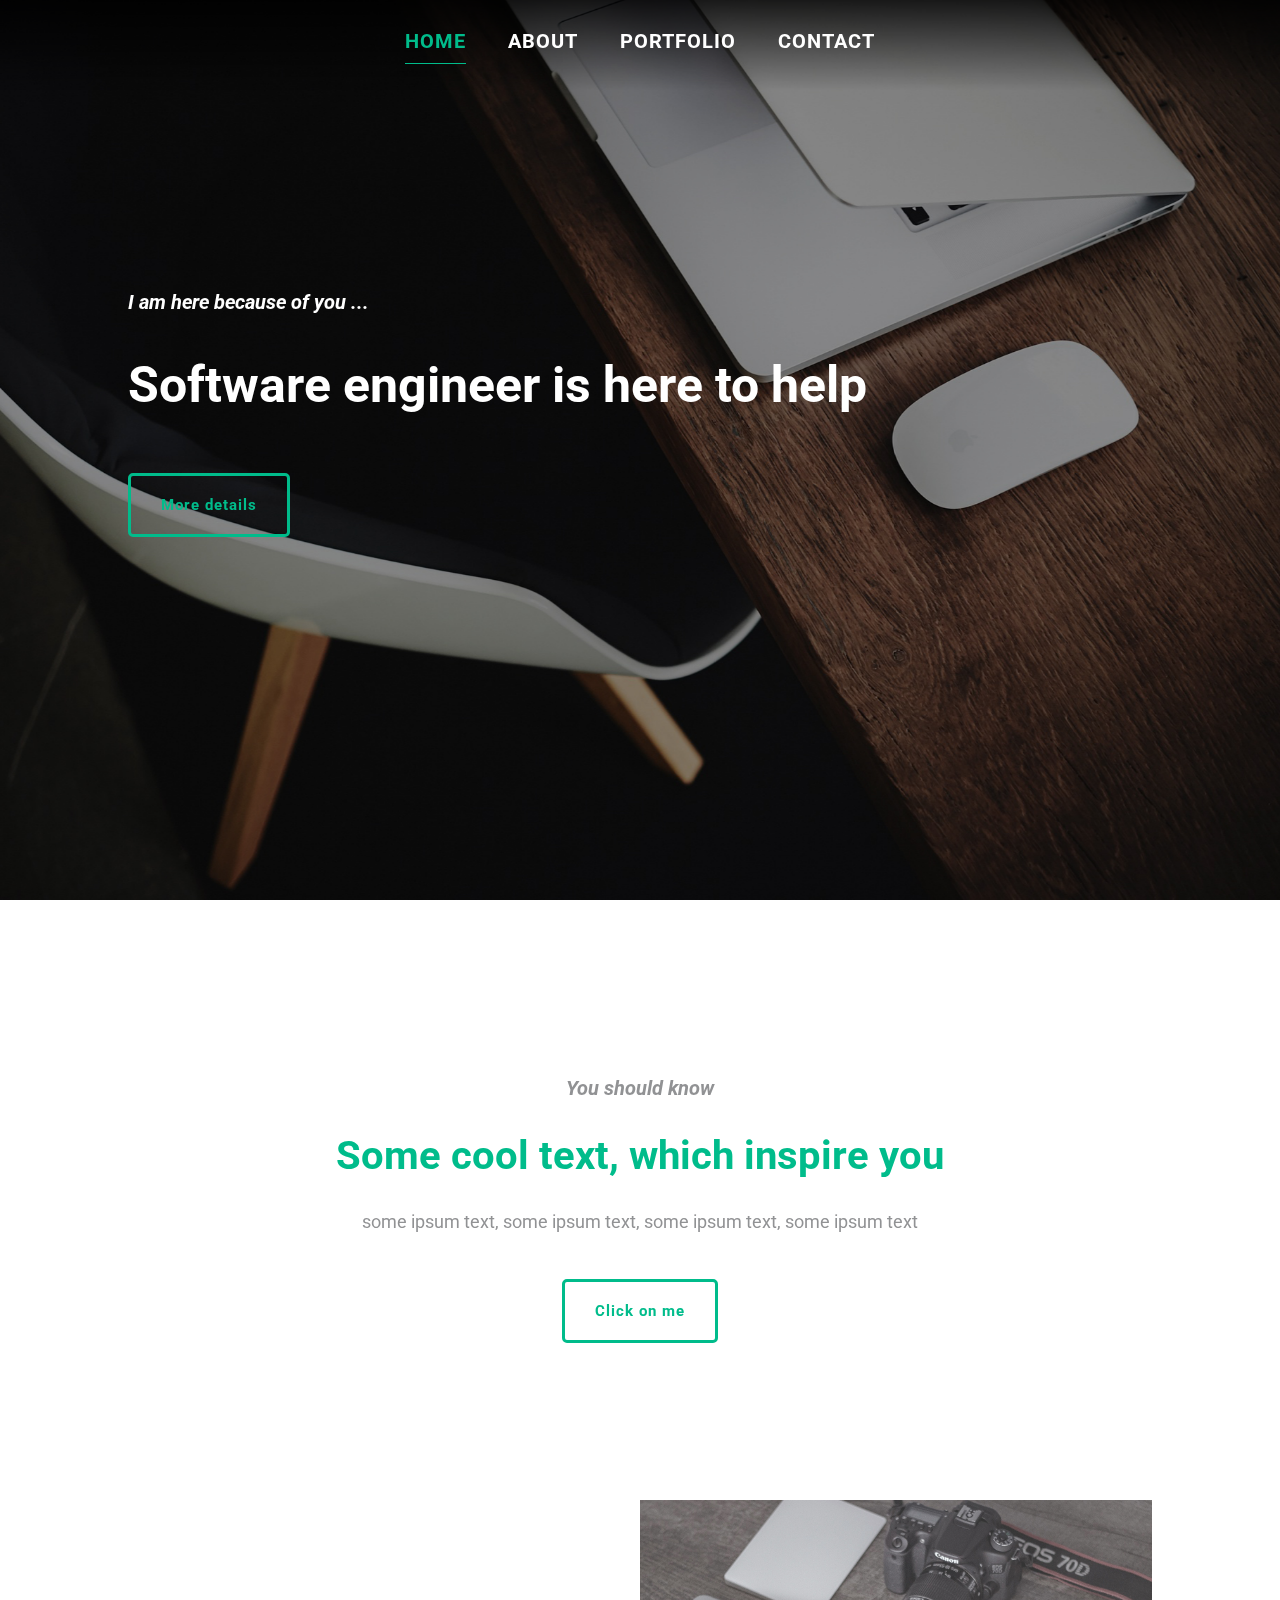
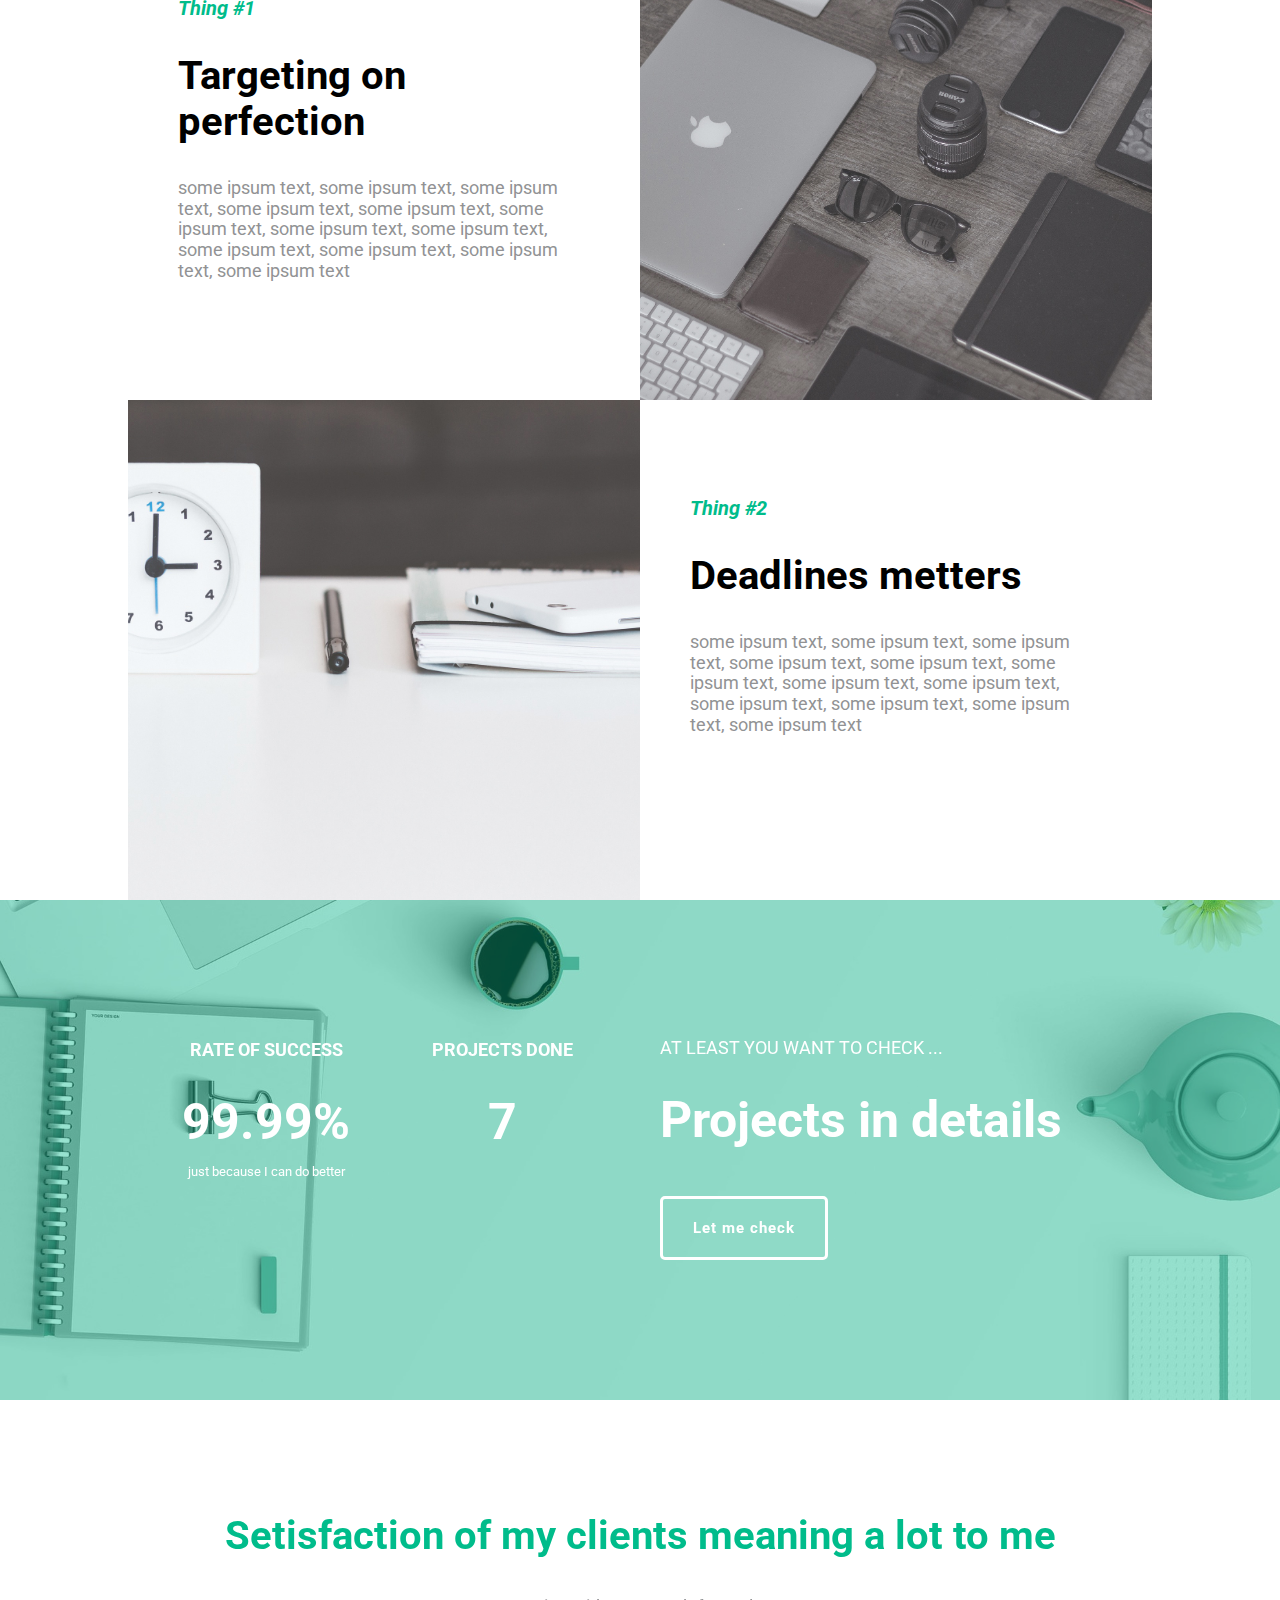
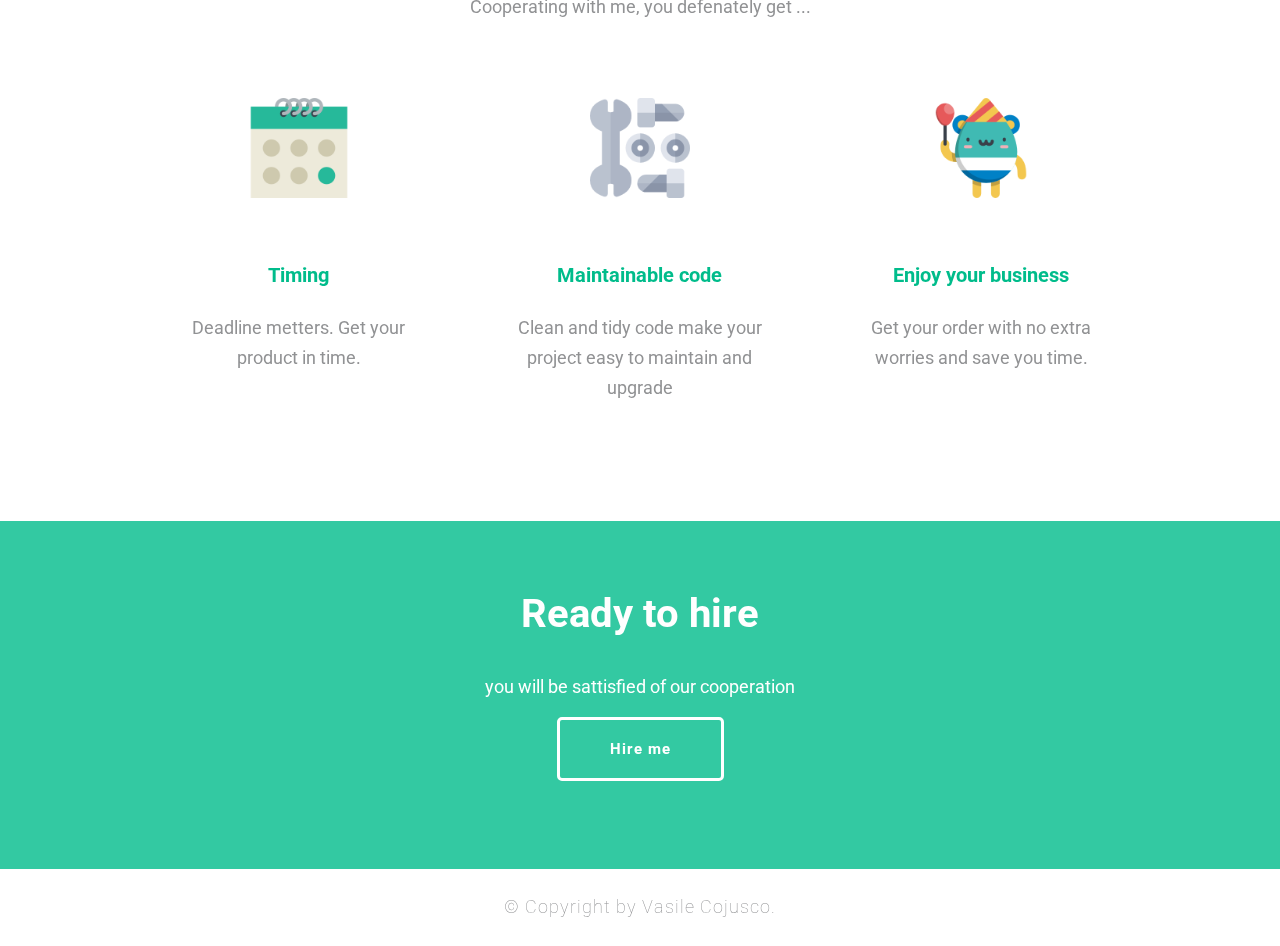
==== index.html @ 57f48796 "v.0.4" ====
<!DOCTYPE html>
<html>
<head>
	<title>Vasile Cojusco | Software engineer</title>
	<meta name="viewport" content="width=device-width, initial-scale=1.0">
	<link href="https://fonts.googleapis.com/css?family=Roboto" rel="stylesheet">
	<link rel="stylesheet" href="css/font-awesome.min.css">
	<link rel="stylesheet" href="css/normalize.css">
	<link rel="stylesheet" href="css/index.css">
</head>
<body>
	<nav>
		<div class="container hover">
			<!-- <div class="logo">
				<a href="index.html"><img src="img/logo.png"></a>
				<a href="index.html">Vasile Cojusco</a>
			</div> -->
			<div class="toggle"><a href="#" class="toggle_ancher" onclick="toggle_menu()"><i class="fa fa-bars fa-3x" aria-hidden="true"></i></a></div>
			<ul id="menu">
				<li><a href="#">Home</a></li>
				<li><a href="about.html">About</a></li>
				<li><a href="portfolio.html">Portfolio</a></li>
				<li><a href="contact.html">Contact</a></li>
			</ul>
		</div>
	</nav>
	<section class="header">
		<div class="header_background"></div>
		<div class="container header_content">
			<div class="header_text">
				<h4>I am here because of you ...<h4>
				<h1>Software engineer is here to help</h1>
				<a class="button" href="#info_scroll">More details</a>
			</div>
			<!-- <div class="flex header_items">
				<div class="header_iam">
					<h4>First...</h4>
					<p>I am Agile, like very Agile, like 99.9% Agile</p>
				</div>
				<div class="header_iam">
					<h4>Second...</h4>
					<p>Quality has high priority</p>
				</div>
				<div class="header_iam">
					<h4>Third...</h4>
					<p>I am team player</p>
				</div>
				<div class="header_iam">
					<h4>and last...</h4>
					<p>I am Super cool guy</p>
				</div>
			</div> -->
		</div>
	</section>
	<section class="info" id="info_scroll">
		<h4>You should know</h4>
		<h2>Some cool text, which inspire you</h2>
		<p>some ipsum text, some ipsum text, some ipsum text, some ipsum text</p>
		<a class="button" href="about.html">Click on me</a>
	</section>
	<section class="principles">
		<div class="container">
			<div class="principles_row">
				<div class="principles_row_block">
					<div class="principles_row_img inline_block">
					</div>
				</div>
				<div class="principles_row_description inline_block">
					<h4>Thing #1</h4>
					<h2>Targeting on perfection</h2>
					<p>
						some ipsum text, some ipsum text, some ipsum text, some ipsum text, some ipsum text, some ipsum text, some ipsum text, some ipsum text, some ipsum text, some ipsum text, some ipsum text, some ipsum text
					</p>
				</div>
				
			</div>
			<div class="principles_row">
				<div class="principles_row_block">
					<div class="principles_row_img inline_block">
					</div>
				</div>
				<div class="principles_row_description">
					<h4>Thing #2</h4>
					<h2>Deadlines metters</h2>
					<p>
						some ipsum text, some ipsum text, some ipsum text, some ipsum text, some ipsum text, some ipsum text, some ipsum text, some ipsum text, some ipsum text, some ipsum text, some ipsum text, some ipsum text
					</p>
				</div>
				
			</div>
		</div>
	</section>
	<section class="statistics">
		<div class="filter"></div>
		<div class="container">
			<div class="statistics_left">
				<div class="statistics_left_number">
					<p class="statistics_left_number_name">Rate of success</p>
					<h1>99.99%</h1>
					<p class="statistics_left_number_comment">just because I can do better</p>
				</div>
				<div class="statistics_left_number">
					<p class="statistics_left_number_name">Projects done</p>
					<h1>7</h1>
				</div>
			</div>
			<div class="statistics_right">
				<p>at least you want to check ...</p>
				<h1>Projects in details</h1>
				<a class="button" href="portfolio.html">Let me check</a>
			</div>
		</div>
	</section>
	<section class="promissess">
		<div class="container">
			<header>
				<h2>Setisfaction of my clients meaning a lot to me</h2>
				<p>
					Cooperating with me, you defenately get ...
				</p>
			</header>
			<div class="body">
				<div class="satisfaction_type">
					<p><img src="./img/calendar.png"></p>
					<h4>Timing</h4>
					<p>Deadline metters. Get your product in time.</p>
				</div>
				<div class="satisfaction_type">
					<p><img src="./img/equipment.png"></p>
					<h4>Maintainable code</h4>
					<p>Clean and tidy code make your project easy to maintain and upgrade</p>
				</div>
				<div class="satisfaction_type">
					<p><img src="./img/birthday.png"></p>
					<h4>Enjoy your business</h4>
					<p>Get your order with no extra worries and save you time.</p>
				</div>
			</div>
		</div>
	</section>
	<section class="call_to_action">
		<h2>Ready to hire</h2>
		<p>you will be sattisfied of our cooperation</p>
		<p><a class="button" href="contact.html">Hire me</a></p>
	</section>
	<footer>
		<p>&copy; Copyright by Vasile Cojusco.</p>
	</footer>
	
	
	<script src="./js/jquery-3.2.1.min.js" charset="utf-8"></script>
	    <script type="text/javascript">
	        function toggle_menu() {
				if(document.getElementById("menu").style.top == "0px") {
					document.getElementById("menu").style.top = "-455px";
					document.getElementsByClassName("toggle_ancher")[0].style.color = "#fff";
				} 
				else {
					document.getElementById("menu").style.top = "0";
					document.getElementsByClassName("toggle_ancher")[0].style.color = "#919294";
				}
	        }
			$('a[href^="#"]').on('click',function (e) {
				    e.preventDefault();

				    var target = this.hash;
				    var $target = $(target);

				    $('html, body').stop().animate({
				        'scrollTop': $target.offset().top
				    }, 900, 'swing', function () {
				        window.location.hash = target;
				    });
				});
	    </script>
</body>
</html>
---- css/index.css ----
* {
	box-sizing: border-box;
}
html {
	font-size: 62.5%;
}
body{
	margin: 0;
	font-size: 10px;
	font-size: 1rem;
	font-family: 'Roboto', sans-serif;
}

/*Ajustment classes*/
.float_left {
	float: left;
}
.float_right {
	float: right;
}
.container {
	width: 80%;
	margin: auto;
}
.inline_block {
	display: inline-block;
}
h1 {
	font-size: 5rem;
}
h2 {
	font-size: 4rem;
}
h4 {
	font-size: 2rem;
	font-style: italic;
}
p {
	font-size: 1.8rem;
}
.button {
	margin-top: 30px;
	padding: 20px 30px;
	border: 3px solid #00BC8B;
	border-radius: 5px;
	color: #00BC8B;
	font-size: 1.5rem;
	font-weight: bold;
	letter-spacing: 1px;
	transition: .4s;
	text-decoration: none;
}

.button:hover,
.button:active,
.button:focus {
	background: #00BC8B;
	color: #fff;
}
.flex {
	display: flex;
	flex-wrap: wrap;
}

/*header section*/
.toggle {
	display: none;
	position: absolute;
	z-index: 20;
	top: 25px;
	right: 40px;
}
.toggle a {
	color: #fff;
}
nav {
	width: 100%;
	height: 90px;
	position: fixed;
	top: 0;
	z-index: 10;
	background: #000;
	background: -webkit-linear-gradient(rgba(0,0,0,.8),
				rgba(0,0,0,0));
	background: -o-linear-gradient(rgba(0,0,0,.8),
				rgba(0,0,0,0));
	background: -moz-linear-gradient(rgba(0,0,0,.8),
				rgba(0,0,0,0));
	background: linear-gradient(rgba(0,0,0,.8),
				rgba(0,0,0,0));
}
.logo {
	position: absolute;
	z-index: 2;
	width: 320px;
	height: 70px;
	left: 5%;
	cursor: pointer;
}
.logo a {
	height: 40px;
	line-height: 62px;
	font-size: 2rem;
	font-style: italic;
	text-decoration: none;
	transition: .4s;
	color: #fff;
}
.logo a:hover,
.logo a:active,
.logo a:focus {
	color: #00BC8B;
}
.logo img {
	display: inline-block;
	vertical-align: middle;
	height: 40px;
	margin-top: -5px;
}
nav ul {
	margin: 0px;
	padding: 0;
	text-align: center;
}
nav li {
	display: inline-block;
	height: 70px;
	list-style: none;
	font-size: 2rem;
	margin: 0 20px;
	padding: 30px 0;
}
nav ul a {
	padding-bottom: 10px;
	color: #fff;
	text-transform: uppercase;
	font-weight: bold;
	letter-spacing: 1px;
	text-decoration: none;
	border-bottom: 1px solid rgba(0,0,0,0);
	transition: .4s;
}
nav li:nth-child(1) a{
	color: #00BC8B;
	border-bottom: 1px solid #00BC8B;
}
nav ul a:hover,
nav ul a:active,
nav ul a:focus{
	color: #00BC8B;
	border-bottom: 1px solid #00BC8B;
}

/*Header*/
.header {
	position: relative;
	height: 100vh;
}
.header_background {
	position: fixed;
	z-index: -10;
	top: 0;
	width: 100vw;
	height: 100vh;
	background: url(../img/laptop-2588074_1920.jpg) no-repeat center center;
	background-size: cover;
}
.header_text {
	line-height: 5rem;
}
.header_content {
	color: #fff;
	padding-top: 250px;
	height: 100vh;
}
.header_content h1 {
	margin-bottom: 70px;
}
.header_items {
	position: absolute;
	width: 80%;
	height: 220px;
	justify-content: space-between;
	bottom: 0;
}
.header_iam {
	width: 220px;
	padding: 20px;
	margin-top: 20px;
	line-height: 3rem;
	transition: .4s;
    background: -webkit-linear-gradient(rgba(0,188,139,.6), rgba(255,255,255, 0)); /* For Safari 5.1 to 6.0 */
	background: -o-linear-gradient(rgba(0,188,139,.6), rgba(255,255,255, 0)); /* For Opera 11.1 to 12.0 */
    background: -moz-linear-gradient(rgba(0,188,139,.6), rgba(255,255,255, 0)); /* For Firefox 3.6 to 15 */
    background: linear-gradient(rgba(0,188,139,.6), rgba(255,255,255, 0)); /* Standard syntax */
}
.header_iam:nth-child(even) {
    background: -webkit-linear-gradient(rgba(255,255,255, .6), rgba(0,188,139,0)); /* For Safari 5.1 to 6.0 */
	background: -o-linear-gradient(rgba(255,255,255, .6), rgba(0,188,139,0)); /* For Opera 11.1 to 12.0 */
    background: -moz-linear-gradient(rgba(255,255,255, .6), rgba(0,188,139,0)); /* For Firefox 3.6 to 15 */
    background: linear-gradient(rgba(255,255,255, .6), rgba(0,188,139,0)); /* Standard syntax */
}
.header_iam:hover {
	margin-top: 0px;
}
.header_iam h4 {
	font-style: italic;
}
.header_iam p {
	color: #B9CDC0;
}

/*info_section*/
.info {
	padding: 150px 0;
	background-color: #fff;
	text-align: center;
	color: #919294;
}
.info h2 {
	color: #00BC8B;
}
.info p {
	margin-bottom: 70px;
}

/*principles_section*/
.principles {
	padding-top: 30px;
	background-color: #fff;
	overflow: auto;
}
.principles_row {
	height: 500px;
	overflow: hidden;
}

.principles_row_block {
	overflow: hidden;
	transition: .4s;
}
.principles_row .principles_row_block,
.principles_row .principles_row_description
 {
	width: 50%;
	height: 100%;
}
.principles_row:nth-child(odd) .principles_row_block,
.principles_row:nth-child(even) .principles_row_description {
	float: right;
}
.principles_row:nth-child(odd) .principles_row_description,
.principles_row:nth-child(even) .principles_row_block
 {
	float: left;
}
.principles_row_img {
	width: 100%;
	height: 100%;
	background: url('../img/perfection.jpg') no-repeat center center;
	background-size: cover;
	transition: .4s;
}
.principles_row_block:hover .principles_row_img {
	transform: scale(1.1);
}
.principles_row:nth-child(even) .principles_row_img {
	background: url('../img/time.jpg') no-repeat center center;
	background-size: cover;
}
.principles_row_description {
	padding: 70px 50px;
}
.principles_row_description h4 {
	color: #00BC8B;
}
.principles_row_description p {
	color: #919294;
}

/*statistics_section*/
.statistics {
	position: relative;
	background: url('../img/desktop-2325627_1920.jpg') no-repeat center center;
	background-position: center center;
	background-size: cover;
	color: #fff;
	overflow: auto;
}
.filter {
	position: absolute;
	top: 0;
	left: 0;
	width: 100%;
	height: 100%;
	background-color: rgba(0,188,139,.4);
}
.statistics_left,
.statistics_right {
	position: relative;
	z-index: 2;
	width: 50%;
	min-height: 500px;
	overflow: auto;
	float: left;
	padding: 0 20px;
	padding-top: 120px;
}
.statistics_right a {
	color: #fff;
}
.statistics_left_number {
	width: 50%;
	float: left;
	padding: 20px;
	text-align: center;
}
.statistics_left_number_name {
	margin-top: 0;
	font-weight: bold;
	text-transform: uppercase;
	color: #fff;
}
.statistics_left_number h1 {
	margin-bottom: 0;
}
.statistics_left_number_comment {
	font-size: 1.3rem;
}
.statistics_right p {
	text-transform: uppercase;
	color: #fff;
}
.statistics_right h1 {
	margin-bottom: 70px;
}
.statistics .button {
	border-color: #fff;
}
.statistics .button:hover,
.statistics .button:active,
.statistics .button:focus,
.statistics .button:active,
.statistics .button:focus {
	background-color: rgba(255,255,255,.4);;
}

/*promissess_section*/

.promissess {
	color: #00BC8B;
	background: #fff;
	padding: 80px 0;
	text-align: center;
}
.promissess p {
	color: #919294;
	line-height: 3rem;

}
.promissess h4 {
	font-style: normal;
}
.promissess .body {
	display: flex;
	flex-wrap: wrap;
	justify-content: space-around;
}
.satisfaction_type {
	display: inline-block;
	width: 300px;
	margin-top: 20px;
	padding: 20px;
	vertical-align: top;
}
.satisfaction_type img {
	width: 100px;
	margin-bottom: 30px;
}

/*call_to_action_ssection*/
.call_to_action {
	padding: 70px 0;
	background: rgba(0,188,139,.8);
	color: #fff;
	text-align: center;
}
.call_to_action h2 {
	margin-top: 0;
}
.call_to_action p {
	margin: 40px 0;
}
.call_to_action .button {
	border-color: #fff;
	color: #fff;
	padding-left: 50px;
	padding-right: 50px;
}
.call_to_action .button:hover,
.call_to_action .button:active,
.call_to_action .button:focus,
.call_to_action .button:active,
.call_to_action .button:focus {
	background-color: rgba(255,255,255,.4);;
}
/*fotter_section*/
footer {
	background: #fff;
	padding: 10px 0;
	color: #919294;
	text-align: center;
	letter-spacing: 1px;
	font-weight: 100;
}

/*Mediaqueries*/

@media screen and (max-width: 1132px) {
	h1 {
		font-size: 4rem;
	}
	h2 {
		font-size: 3rem;
	}
	h4 {
		font-size: 1.6rem;
		font-style: italic;
	}
	p {
		font-size: 1.6rem;
	}
	.header_content {
		text-align: center;
		padding-top: 40%;
	}
	.header_items {
		width: 100%;
		justify-content: space-around;
	}
	.container {
		width: 100%;
	}
}
@media screen and (max-width: 1132px) and (orientation: landscape) {
	.header_content {
		padding-top: 15%;
	}
}
@media screen and (max-width: 879px) {
	h1 {
		font-size: 3rem;
	}
	h2 {
		font-size: 2.1rem;
	}
	.header_text {
		padding: 0 20px;
	}
	.header_items {
		display: none;
	}
	.header_content {
		padding-top: 30%;
	}
	.info {
		padding: 150px 20px;
	}
	.principles_row {
		height: 700px;
	}
	.principles_row:nth-child(odd) .principles_row_block,
	.principles_row:nth-child(odd) .principles_row_description,
	.principles_row:nth-child(even) .principles_row_block,
	.principles_row:nth-child(even) .principles_row_description
	 {
		width: 100%;
		height: 350px;
	}
	.principles_row:nth-child(odd) .principles_row_block,
	.principles_row:nth-child(even) .principles_row_block {
		float: right;
	}
	.principles_row:nth-child(odd) .principles_row_description,
	.principles_row:nth-child(even) .principles_row_description
	 {
		float: left;
	}
	.principles_row_img {
		width: 100%;
		height: 100%;
		background: url('../img/perfection.jpg') no-repeat center center;
		background-size: cover;
		transition: .4s;
	}
	.principles_row_description {
		padding: 30px 50px;
	}
	
	.statistics_left,
	.statistics_right {
	    position: relative;
	    z-index: 2;
	    width: 100%;
	    min-height: 250px;
	    overflow: auto;
	    float: none;
	    padding: 0 20px;
		text-align: center;
	}
	.statistics_left {
		min-height: 150px;
		padding: 30px 20px 0 20px;
	}
	.statistics_right p {
		display: none;
	}
	.satisfaction_type {
		width: 100%;
	}
	.promissess header {
		padding: 0 30px;
	}
	.toggle {
		display: block;
	}
	#menu {
		position: absolute;
		top: -455px;
		z-index: 10;
		width: 100%;
		transition: .4s;
		background: #fff;
		padding: 30px;
		padding-top: 120px;
	}
	#menu li {
		display: block;
		padding: 0;
		margin: 5px;
	}
	nav li a {
		color: #919294;
		padding: 20px;
		display: block;
		transition: .4s;
		outline: 1px solid transparent;
	}
	nav li a:hover,
	nav li a:focus,
	nav li a:active,
	nav li:nth-child(1) a:hover,
	nav li:nth-child(1) a:focus {
		color: #fff;
		background: #00BC8B;
		padding: 20px;
		display: block;
	}
	nav li:nth-child(1) a{
		color: #00BC8B;
		border-bottom: none;
	}
}
@media screen and (max-width: 879px) and (orientation: landscape) {
	.header_content {
		padding-top: 12%;
	}
	.header_content h1 {
		margin-bottom: 20px;
	}
}
@media screen and (max-width: 639px) {
	.statistics_left_number {
		width: 100%;
	}
	.header_content {
		padding-top: 50%;
	}
	.header_content h4 {
		display: none;
	}
	.header_content h1 {
		margin-bottom: 20px;
	}
}
@media screen and (max-width: 639px) and (orientation: landscape) {
	.header_content {
		padding-top: 20%;
	}
}
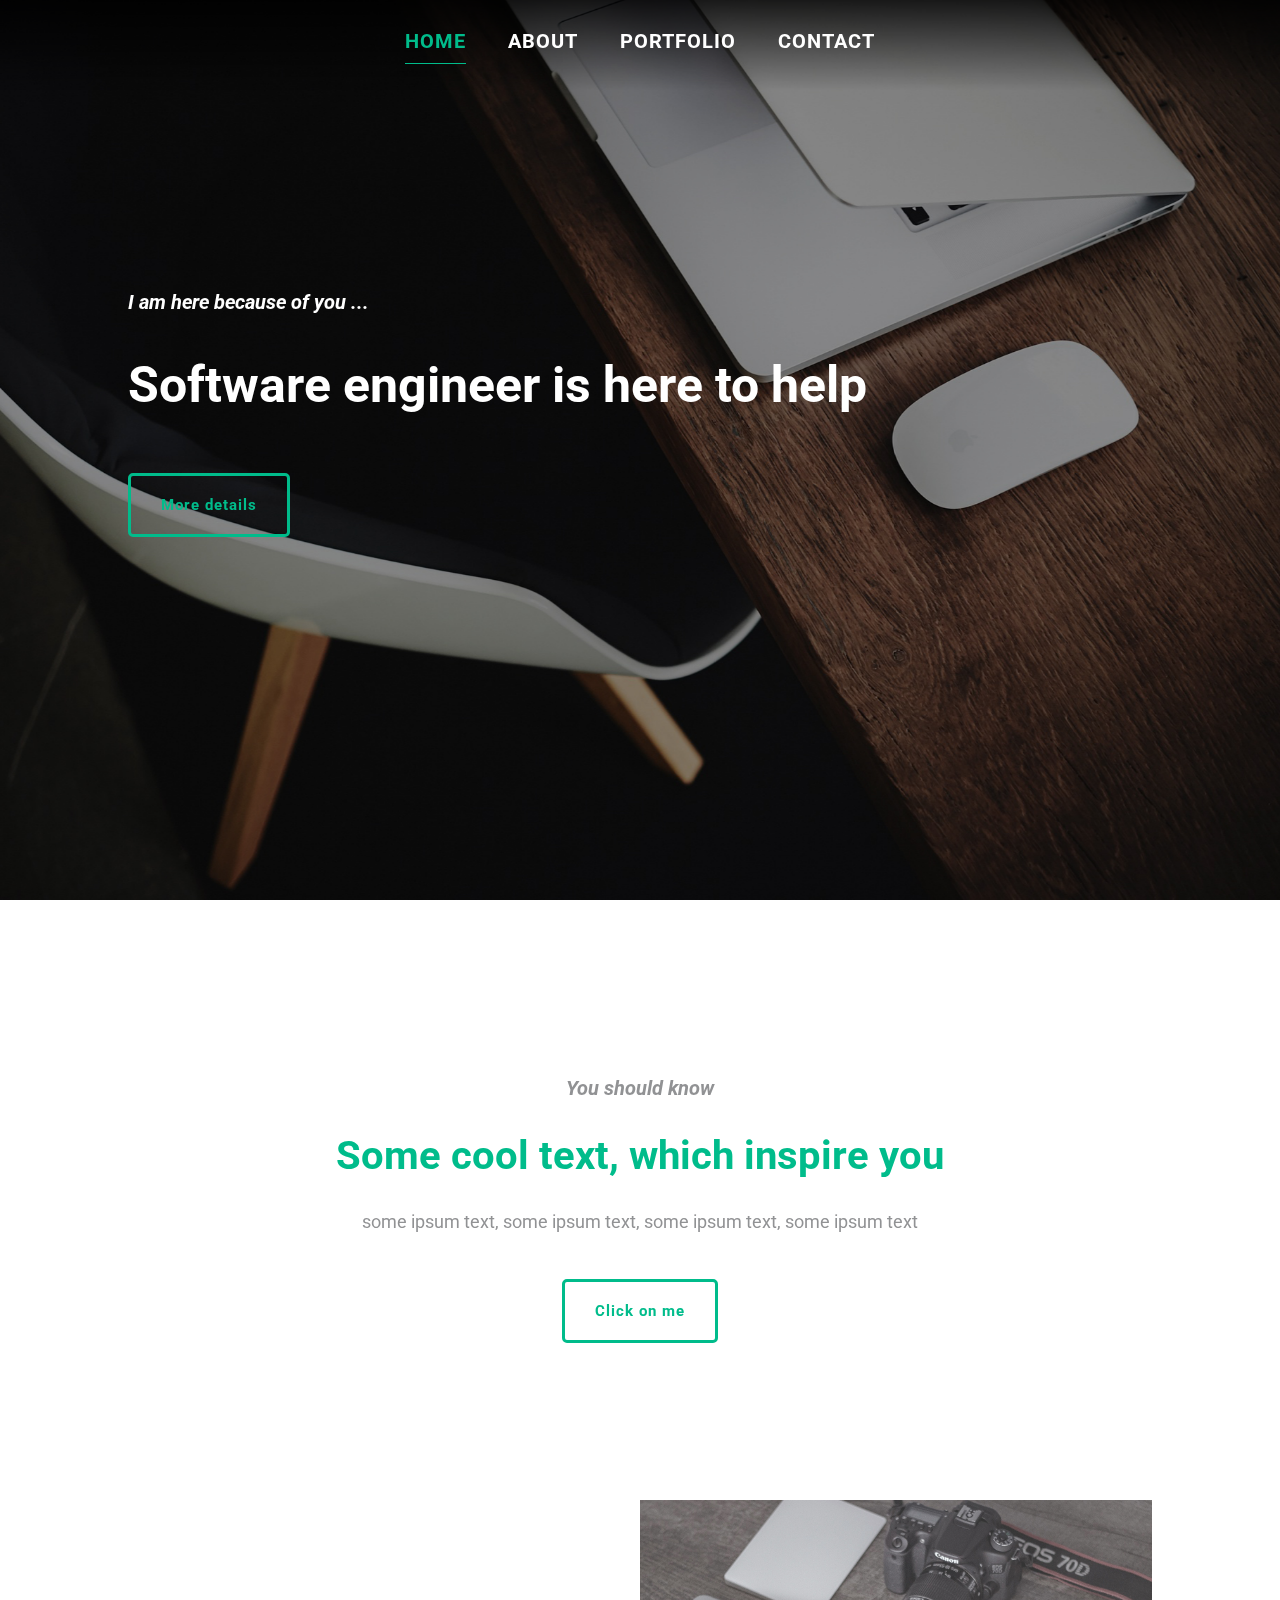
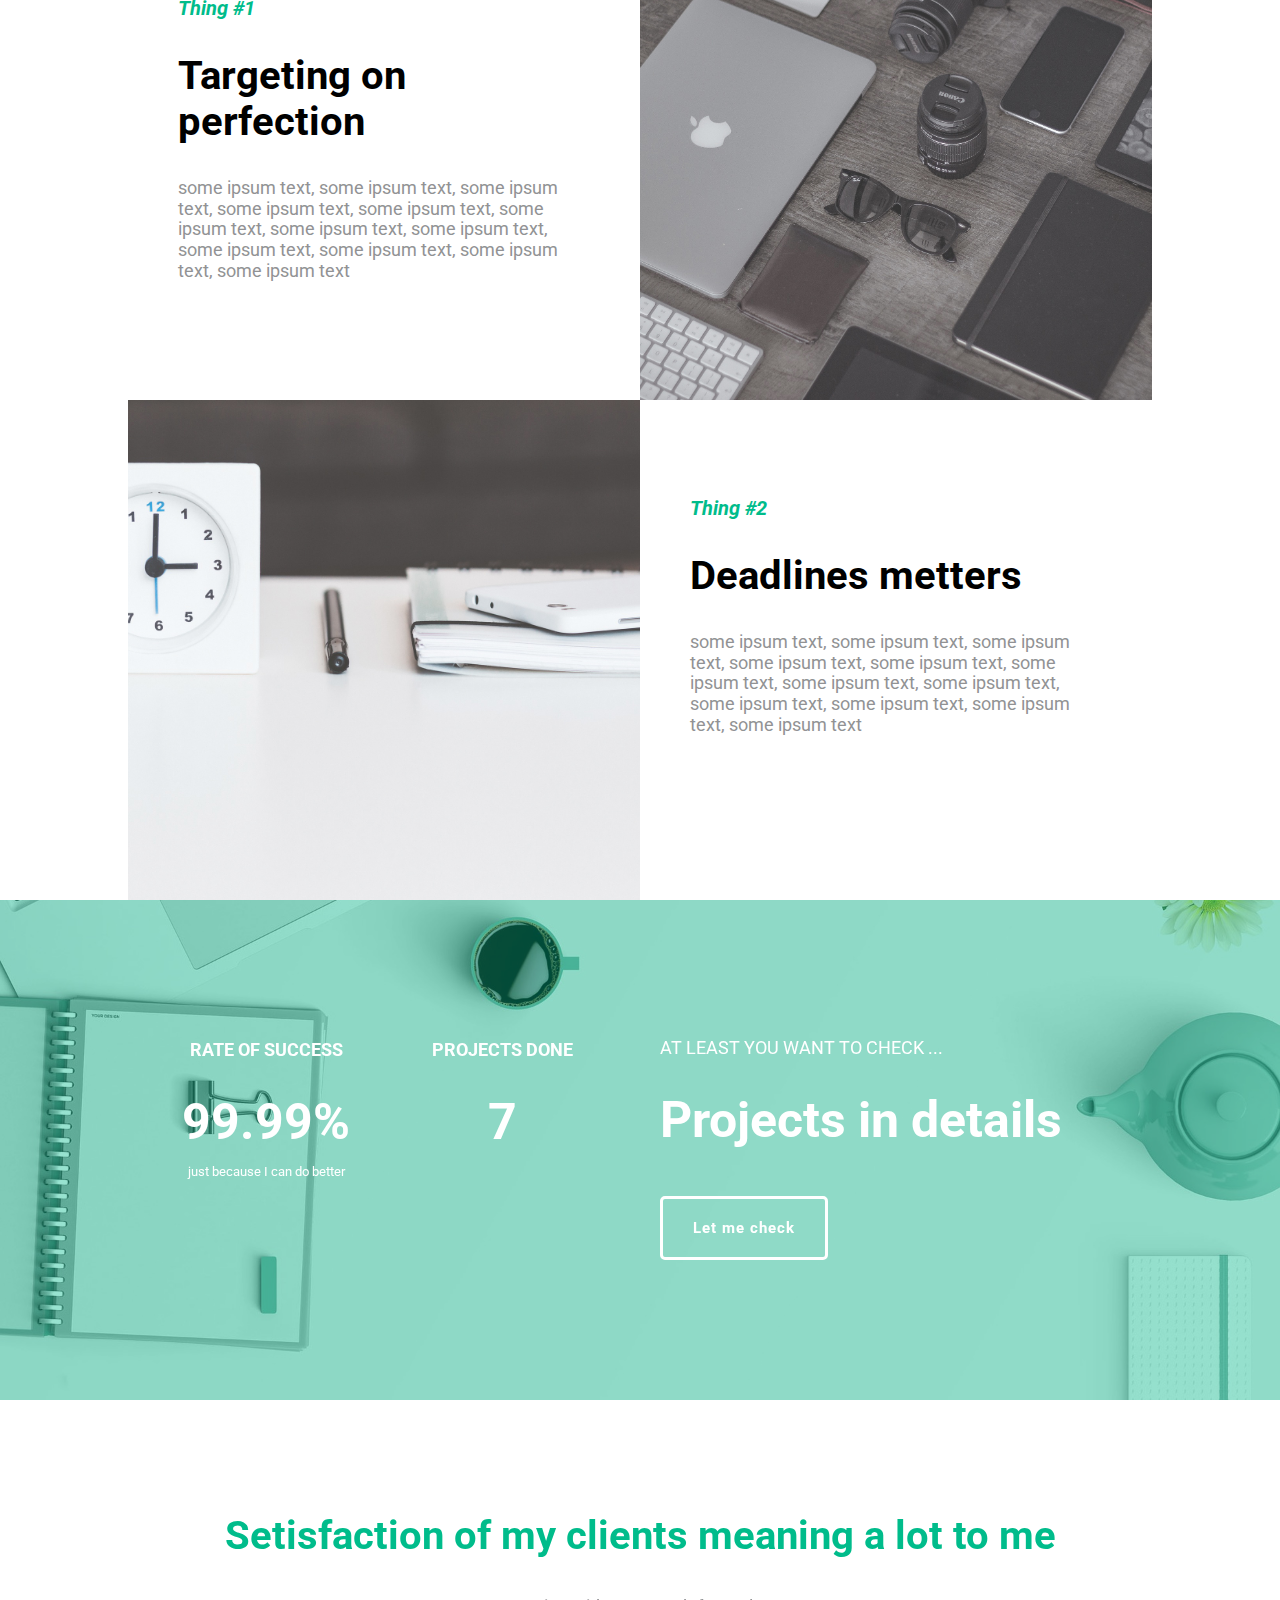
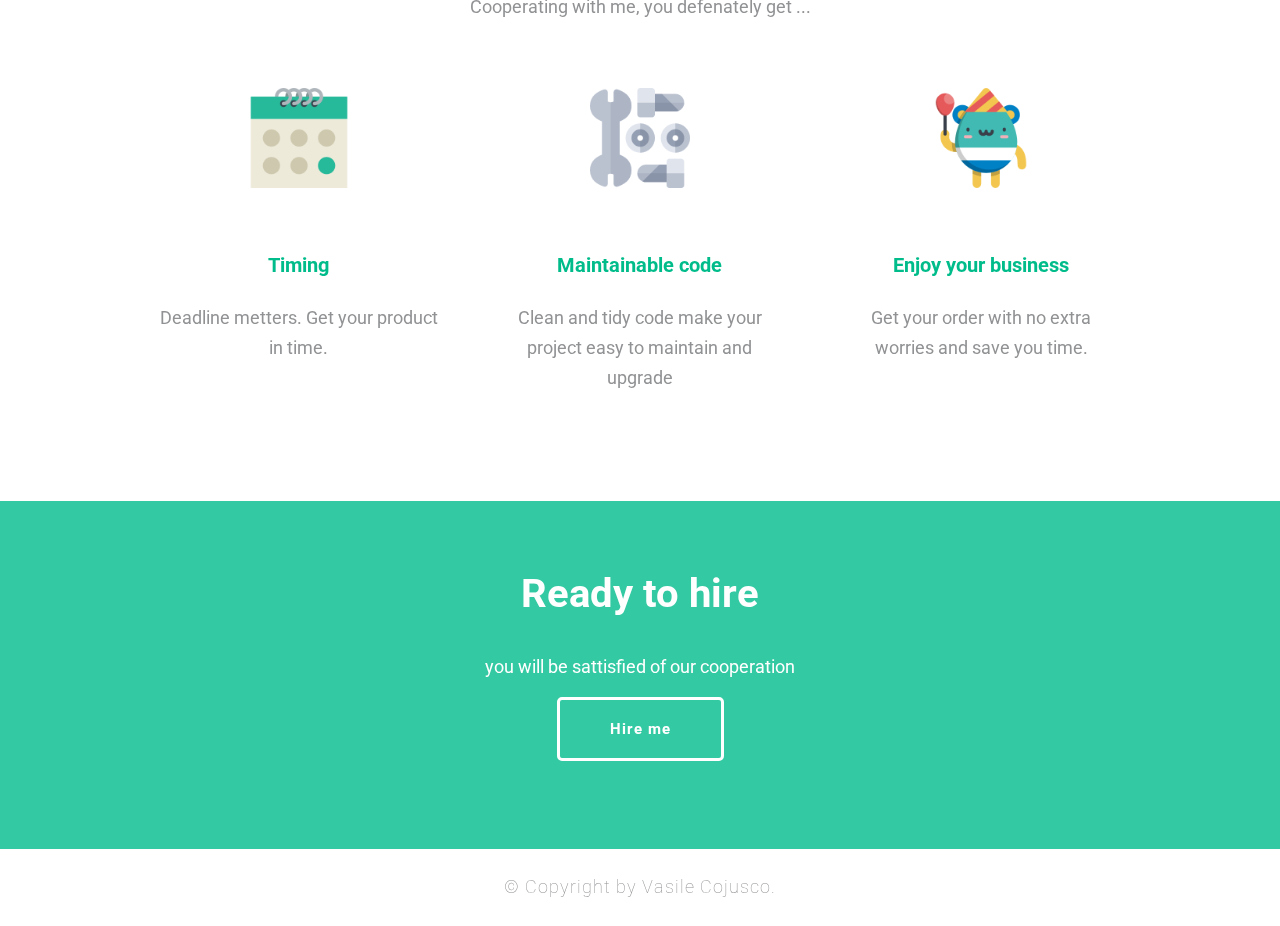
==== commit 2844eb06: "v.0.45" ====
--- a/index.html
+++ b/index.html
@@ -30,7 +30,7 @@
 			<div class="header_text">
 				<h4>I am here because of you ...<h4>
 				<h1>Software engineer is here to help</h1>
-				<a class="button" href="#info_scroll">More details</a>
+				<a class="button" id="smooth_scroll" href="#info_scroll">More details</a>
 			</div>
 			<!-- <div class="flex header_items">
 				<div class="header_iam">
@@ -149,29 +149,29 @@
 	
 	
 	<script src="./js/jquery-3.2.1.min.js" charset="utf-8"></script>
-	    <script type="text/javascript">
-	        function toggle_menu() {
-				if(document.getElementById("menu").style.top == "0px") {
-					document.getElementById("menu").style.top = "-455px";
-					document.getElementsByClassName("toggle_ancher")[0].style.color = "#fff";
-				} 
-				else {
-					document.getElementById("menu").style.top = "0";
-					document.getElementsByClassName("toggle_ancher")[0].style.color = "#919294";
-				}
-	        }
-			$('a[href^="#"]').on('click',function (e) {
-				    e.preventDefault();
+	<script type="text/javascript">
+	    function toggle_menu() {
+			if(document.getElementById("menu").style.top == "0px") {
+				document.getElementById("menu").style.top = "-455px";
+				document.getElementsByClassName("toggle_ancher")[0].style.color = "#fff";
+			} 
+			else {
+				document.getElementById("menu").style.top = "0";
+				document.getElementsByClassName("toggle_ancher")[0].style.color = "#919294";
+			}
+	    }
+		$('#smooth_scroll[href^="#"]').on('click',function (e) {
+			    e.preventDefault();
 
-				    var target = this.hash;
-				    var $target = $(target);
+			    var target = this.hash;
+			    var $target = $(target);
 
-				    $('html, body').stop().animate({
-				        'scrollTop': $target.offset().top
-				    }, 900, 'swing', function () {
-				        window.location.hash = target;
-				    });
-				});
-	    </script>
+			    $('html, body').stop().animate({
+			        'scrollTop': $target.offset().top
+			    }, 900, 'swing', function () {
+			        window.location.hash = target;
+			    });
+			});
+	</script>
 </body>
 </html>--- a/css/index.css
+++ b/css/index.css
@@ -39,7 +39,6 @@
 	font-size: 1.8rem;
 }
 .button {
-	margin-top: 30px;
 	padding: 20px 30px;
 	border: 3px solid #00BC8B;
 	border-radius: 5px;
@@ -370,7 +369,7 @@
 	display: inline-block;
 	width: 300px;
 	margin-top: 20px;
-	padding: 20px;
+	padding: 10px;
 	vertical-align: top;
 }
 .satisfaction_type img {
@@ -453,6 +452,9 @@
 	}
 	h2 {
 		font-size: 2.1rem;
+	}
+	nav li {
+		height: 60px;
 	}
 	.header_text {
 		padding: 0 20px;
@@ -532,7 +534,7 @@
 		transition: .4s;
 		background: #fff;
 		padding: 30px;
-		padding-top: 120px;
+		padding-top: 50px;
 	}
 	#menu li {
 		display: block;
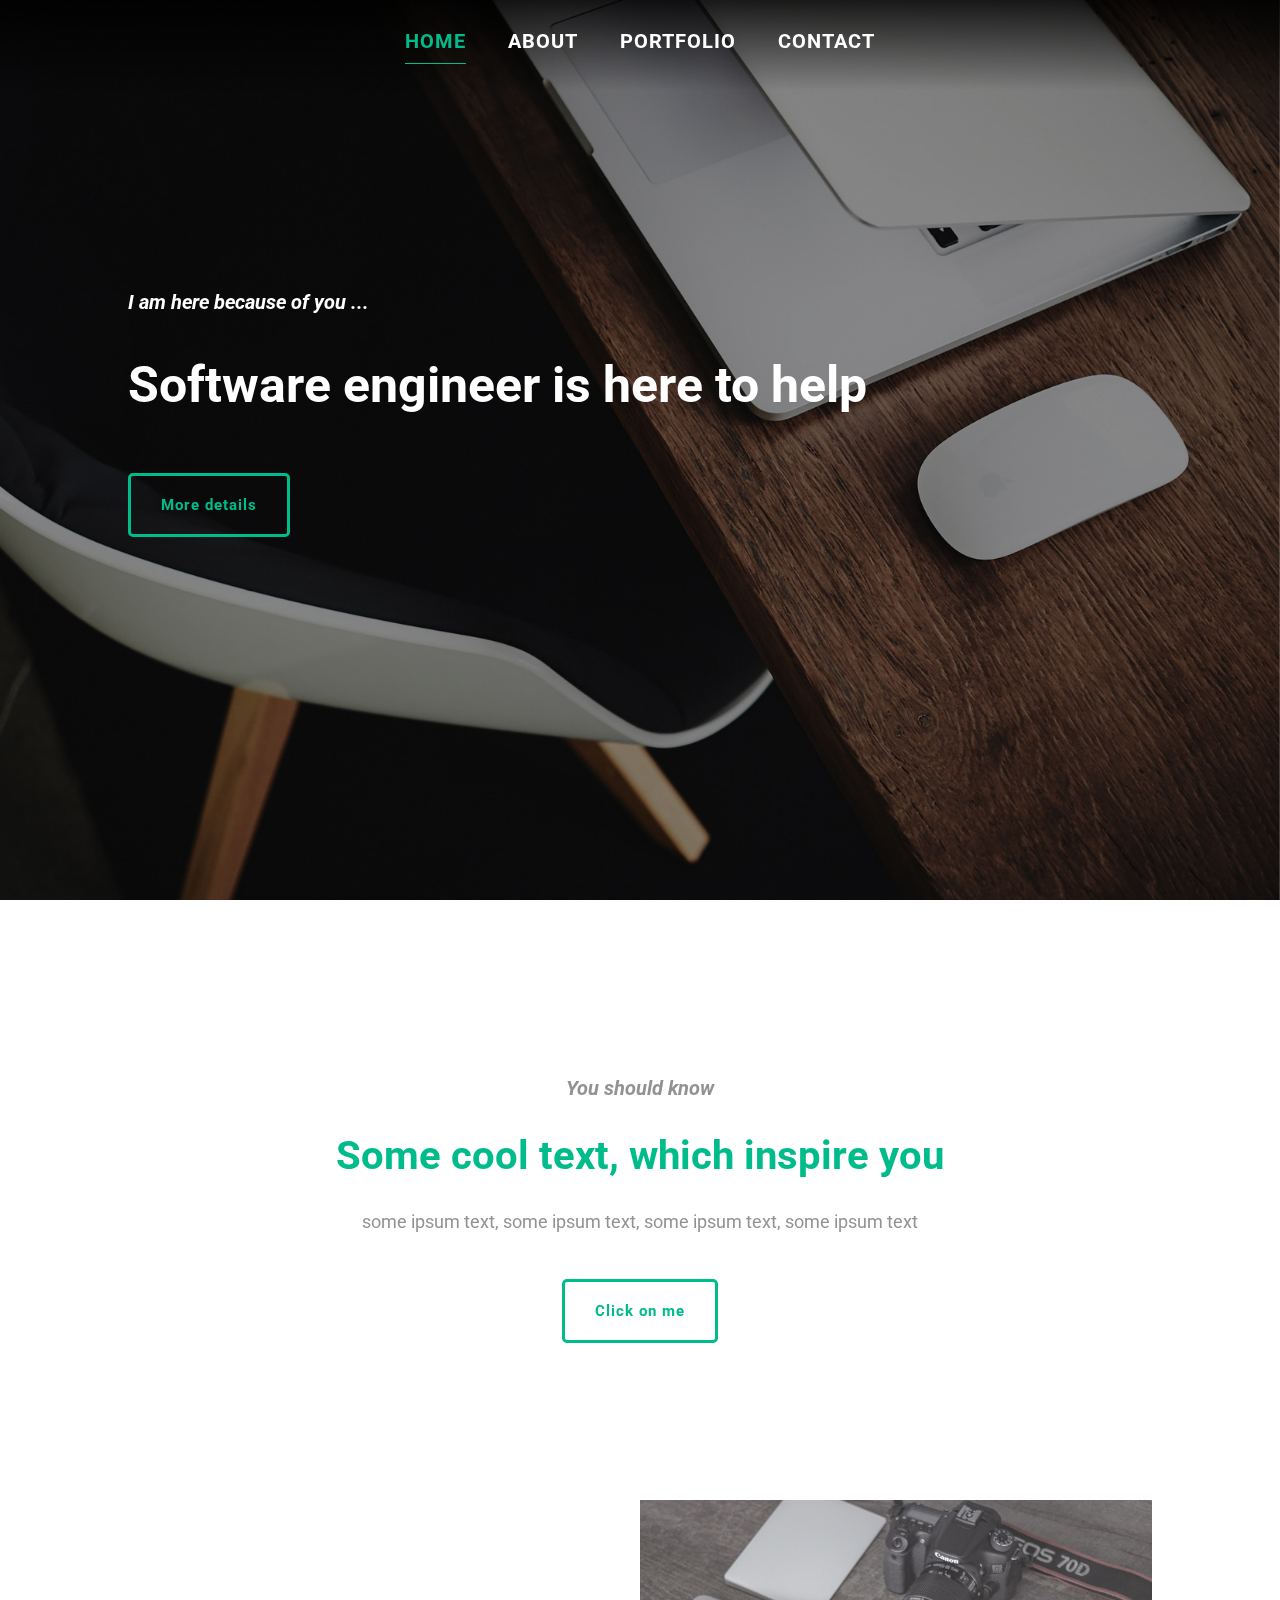
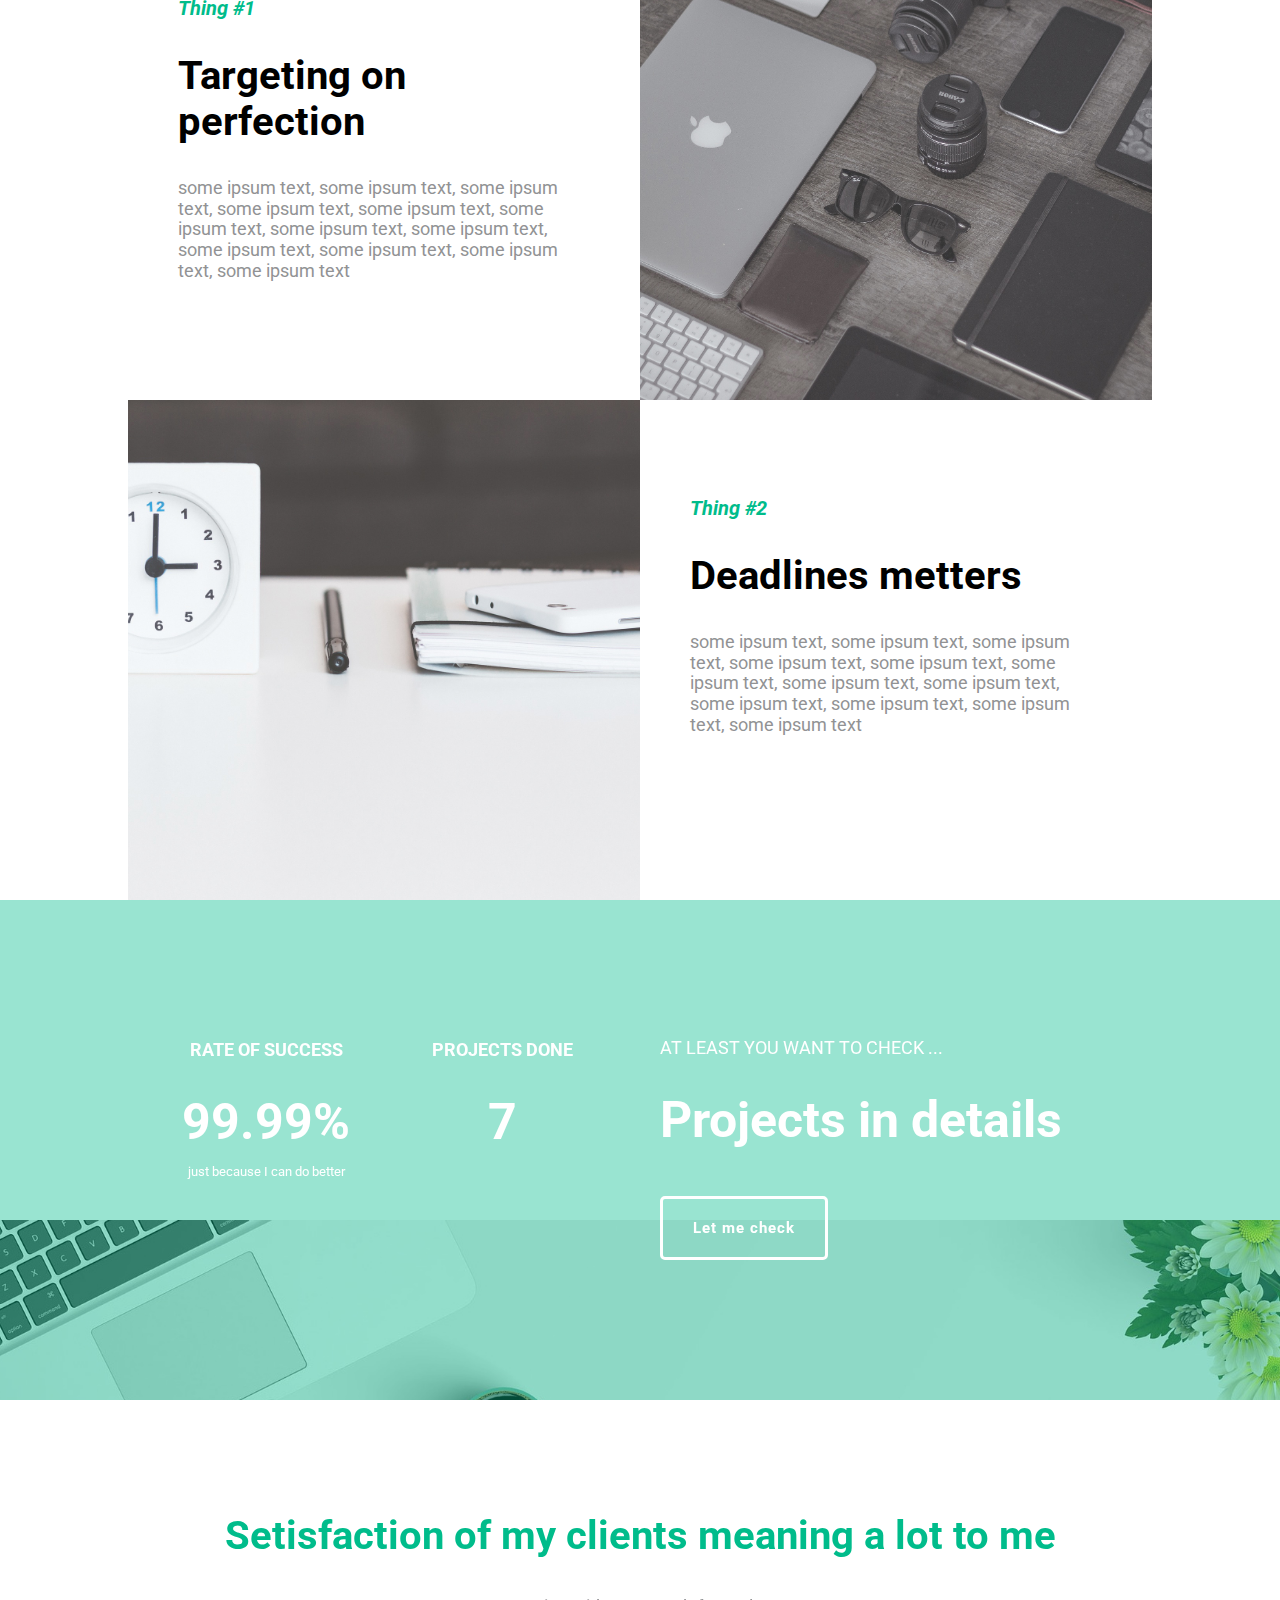
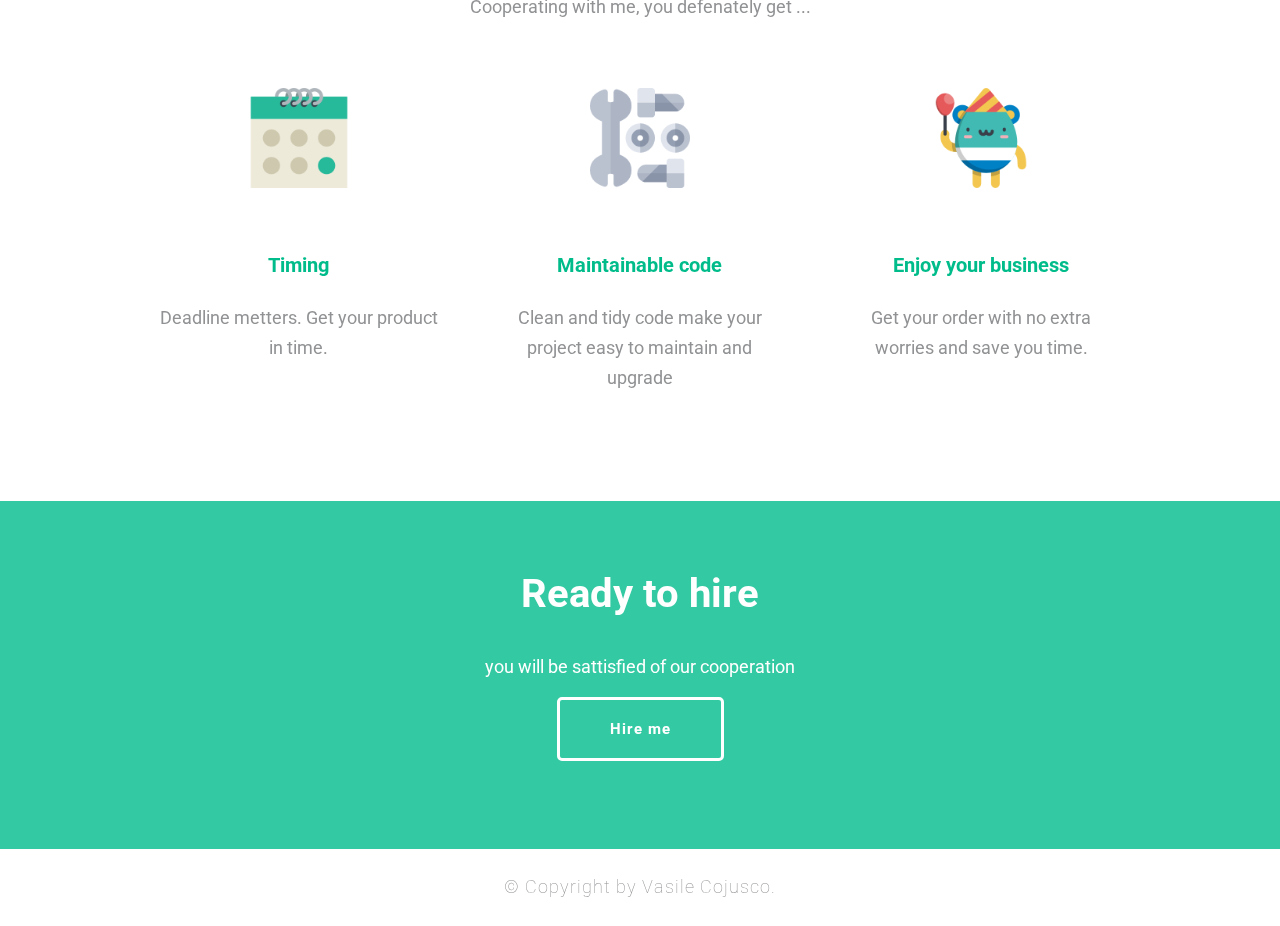
==== commit 10478a05: "v.0.52" ====
--- a/index.html
+++ b/index.html
@@ -15,7 +15,7 @@
 				<a href="index.html"><img src="img/logo.png"></a>
 				<a href="index.html">Vasile Cojusco</a>
 			</div> -->
-			<div class="toggle"><a href="#" class="toggle_ancher" onclick="toggle_menu()"><i class="fa fa-bars fa-3x" aria-hidden="true"></i></a></div>
+			<div class="toggle"><a class="toggle_ancher" onclick="toggle_menu()"><i class="fa fa-bars fa-3x" aria-hidden="true"></i></a></div>
 			<ul id="menu">
 				<li><a href="#">Home</a></li>
 				<li><a href="about.html">About</a></li>
@@ -91,6 +91,7 @@
 		</div>
 	</section>
 	<section class="statistics">
+		<div class="statistics_background"></div>
 		<div class="filter"></div>
 		<div class="container">
 			<div class="statistics_left">
@@ -149,8 +150,8 @@
 	
 	
 	<script src="./js/jquery-3.2.1.min.js" charset="utf-8"></script>
-	<script type="text/javascript">
-	    function toggle_menu() {
+	<script type="text/javascript" defer>
+		function toggle_menu() {
 			if(document.getElementById("menu").style.top == "0px") {
 				document.getElementById("menu").style.top = "-455px";
 				document.getElementsByClassName("toggle_ancher")[0].style.color = "#fff";
@@ -159,19 +160,32 @@
 				document.getElementById("menu").style.top = "0";
 				document.getElementsByClassName("toggle_ancher")[0].style.color = "#919294";
 			}
-	    }
+		}
+		document.addEventListener('touchend', function(event) {
+			document.getElementById("menu").style.top = "-455px";
+			document.getElementsByClassName("toggle_ancher")[0].style.color = "#fff";
+			
+		}, false);
 		$('#smooth_scroll[href^="#"]').on('click',function (e) {
-			    e.preventDefault();
-
-			    var target = this.hash;
-			    var $target = $(target);
-
-			    $('html, body').stop().animate({
-			        'scrollTop': $target.offset().top
-			    }, 900, 'swing', function () {
-			        window.location.hash = target;
-			    });
-			});
+		    e.preventDefault();
+    	
+		    var target = this.hash;
+		    var $target = $(target);
+    	
+		    $('html, body').stop().animate({
+		        'scrollTop': $target.offset().top
+		    }, 900, 'swing', function () {
+		        window.location.hash = target;
+		    });
+		});
+		$(window).scroll(function(e){
+		  parallax();
+		});
+		function parallax(){
+		  var scrolled = $(window).scrollTop();
+		  $('.header_background').css('top',-(scrolled*0.3)+'px');
+		  $('.statistics_background').css('top',-(scrolled*0.2)+'px');
+		}
 	</script>
 </body>
 </html>--- a/css/index.css
+++ b/css/index.css
@@ -160,7 +160,7 @@
 	z-index: -10;
 	top: 0;
 	width: 100vw;
-	height: 100vh;
+	height: 110vh;
 	background: url(../img/laptop-2588074_1920.jpg) no-repeat center center;
 	background-size: cover;
 }
@@ -280,11 +280,20 @@
 /*statistics_section*/
 .statistics {
 	position: relative;
+/*	background: url('../img/desktop-2325627_1920.jpg') no-repeat center center;
+	background-position: center center;
+	background-size: cover;*/
+	color: #fff;
+	overflow: hidden;
+}
+.statistics_background {
+	position: absolute;
+	z-index: -5;
+	margin-top: 320px;
+	width: 100vw;
+	height: 170%;
 	background: url('../img/desktop-2325627_1920.jpg') no-repeat center center;
-	background-position: center center;
 	background-size: cover;
-	color: #fff;
-	overflow: auto;
 }
 .filter {
 	position: absolute;
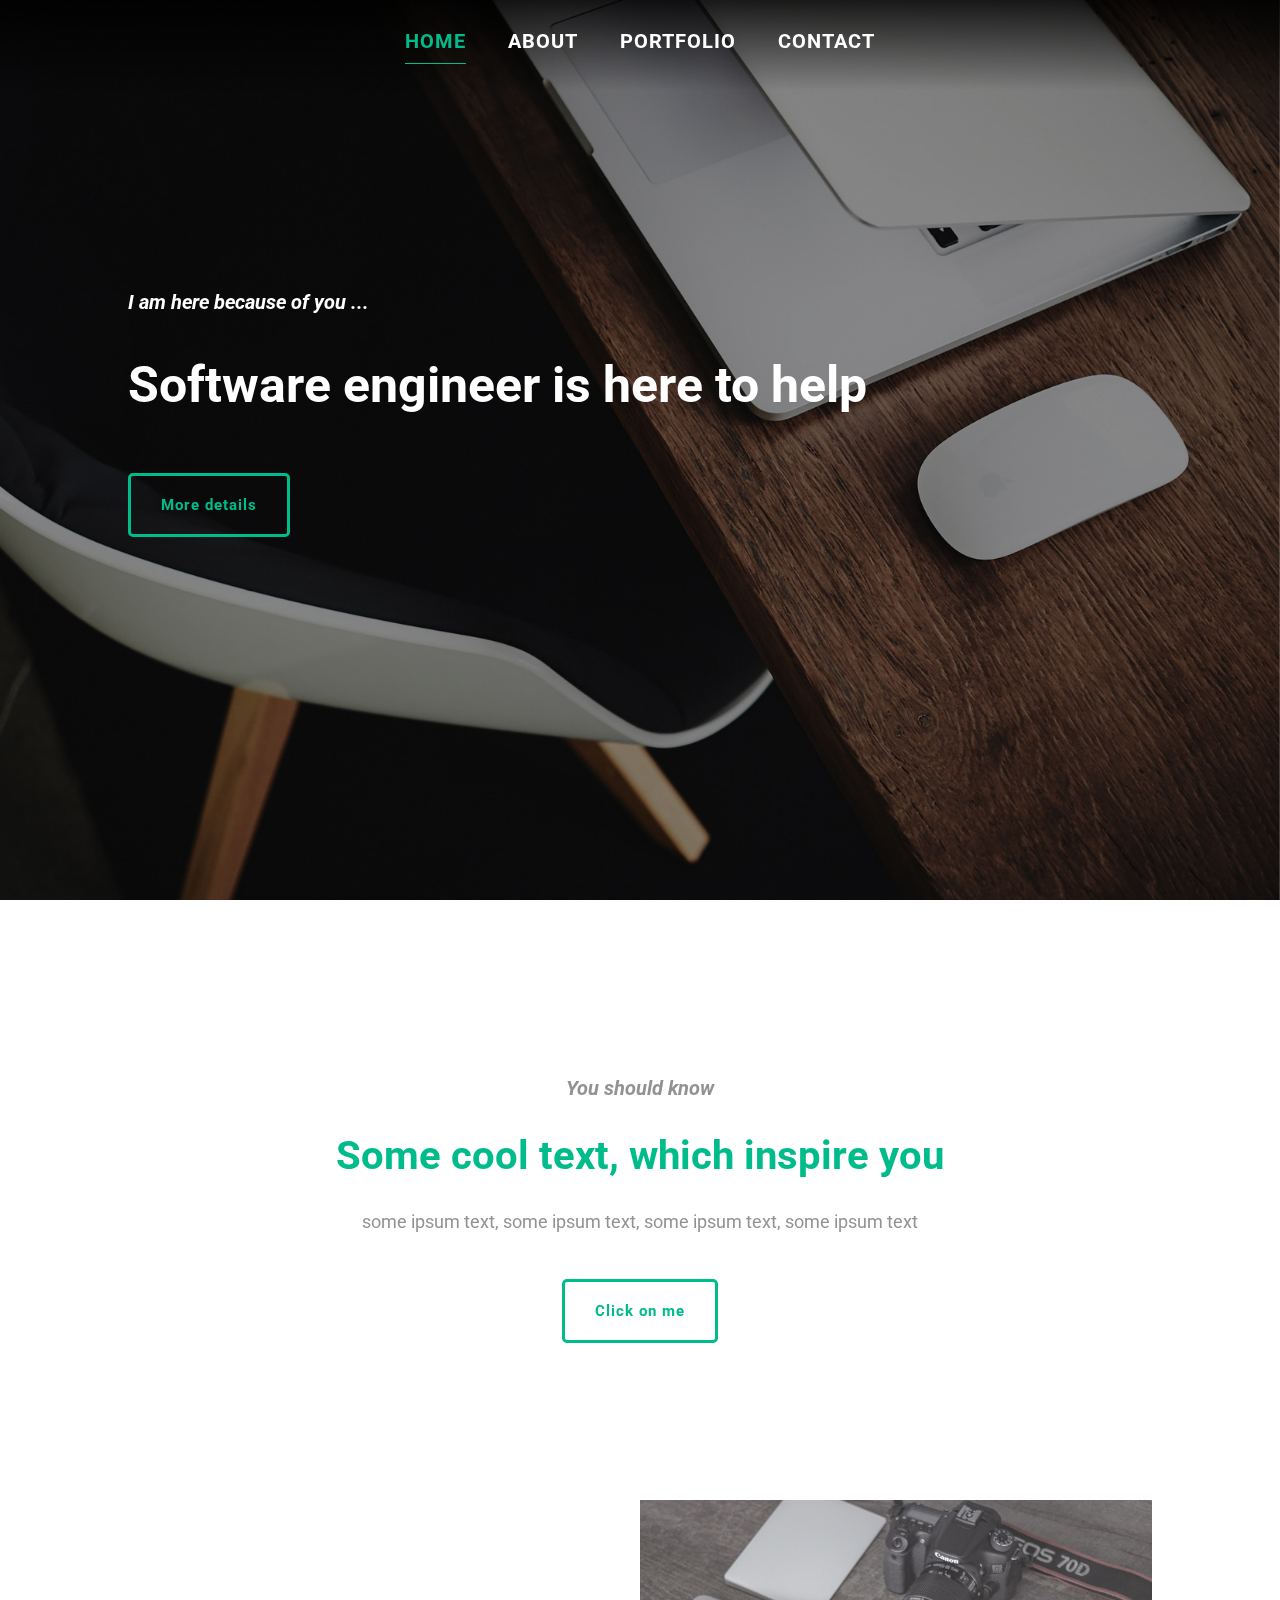
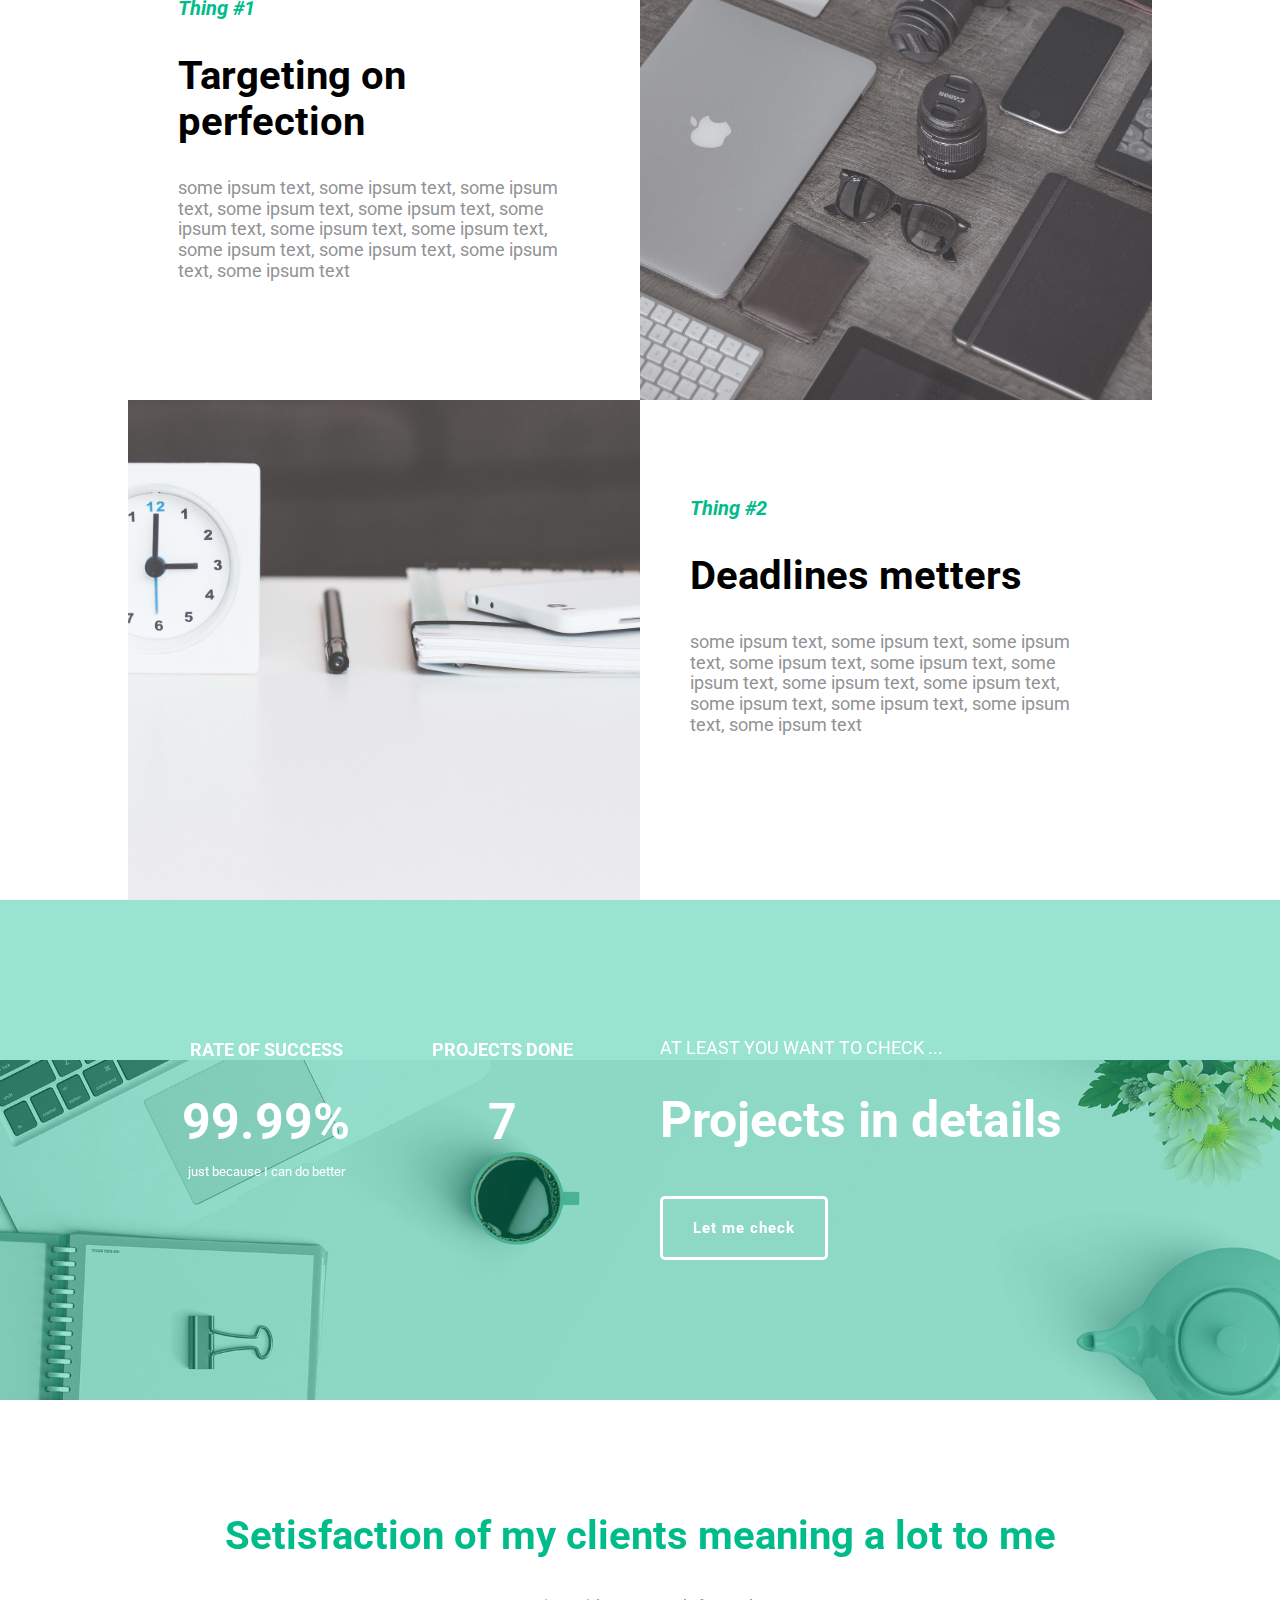
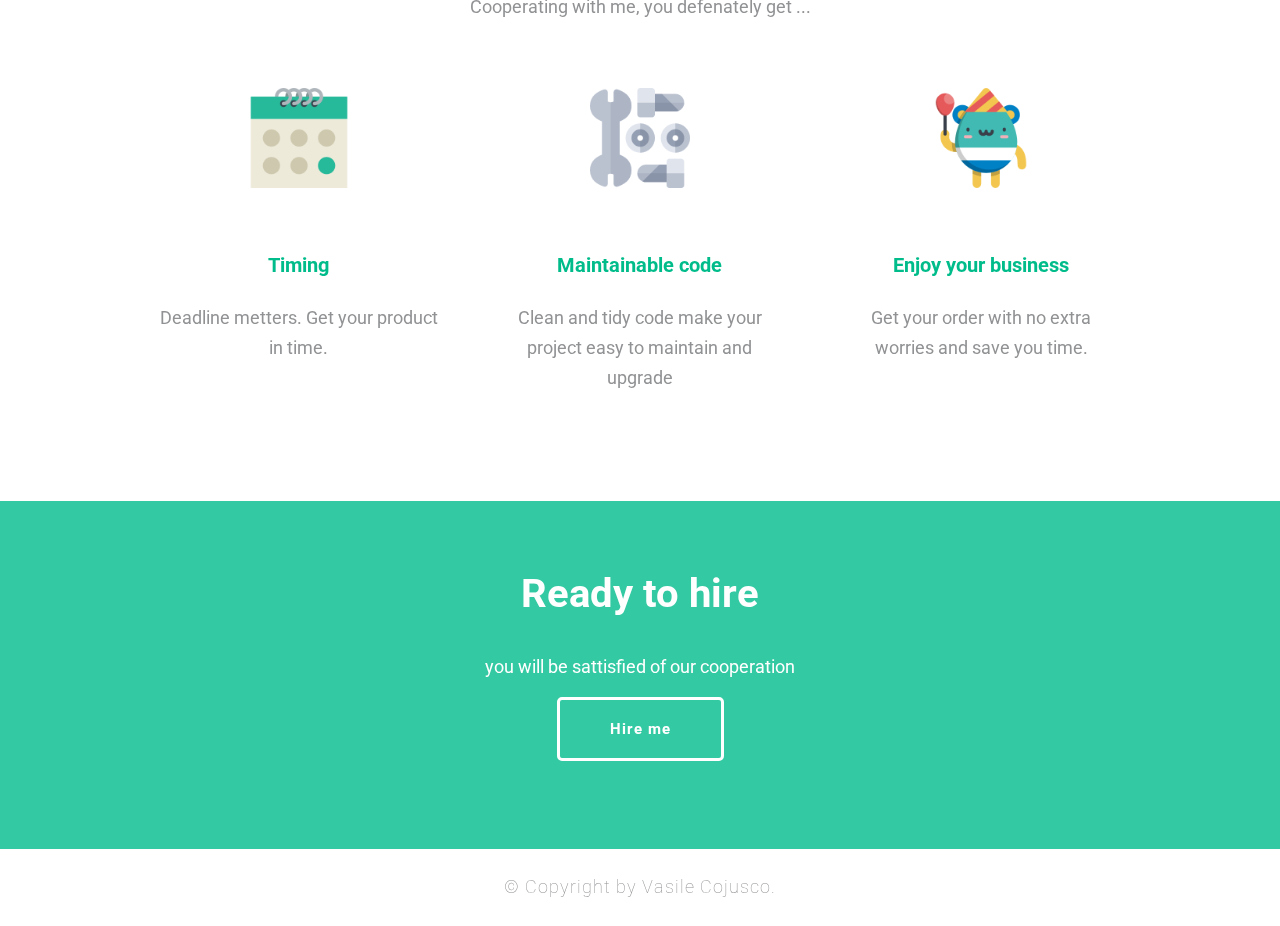
==== commit c6f74e8b: "v.0.6" ====
--- a/index.html
+++ b/index.html
@@ -184,7 +184,7 @@
 		function parallax(){
 		  var scrolled = $(window).scrollTop();
 		  $('.header_background').css('top',-(scrolled*0.3)+'px');
-		  $('.statistics_background').css('top',-(scrolled*0.2)+'px');
+		  $('.statistics_background').css('top',-(scrolled*0.1)+'px');
 		}
 	</script>
 </body>
--- a/css/index.css
+++ b/css/index.css
@@ -280,18 +280,15 @@
 /*statistics_section*/
 .statistics {
 	position: relative;
-/*	background: url('../img/desktop-2325627_1920.jpg') no-repeat center center;
-	background-position: center center;
-	background-size: cover;*/
 	color: #fff;
 	overflow: hidden;
 }
 .statistics_background {
 	position: absolute;
 	z-index: -5;
-	margin-top: 320px;
+	margin-top: 160px;
 	width: 100vw;
-	height: 170%;
+	height: 130%;
 	background: url('../img/desktop-2325627_1920.jpg') no-repeat center center;
 	background-size: cover;
 }
@@ -449,6 +446,11 @@
 	.container {
 		width: 100%;
 	}
+	.statistics_background {
+		height: 150%;
+		background: url('../img/desktop-2325627_1920.jpg') no-repeat left center;
+		background-size: cover;
+	}
 }
 @media screen and (max-width: 1132px) and (orientation: landscape) {
 	.header_content {
@@ -507,7 +509,6 @@
 	.principles_row_description {
 		padding: 30px 50px;
 	}
-	
 	.statistics_left,
 	.statistics_right {
 	    position: relative;
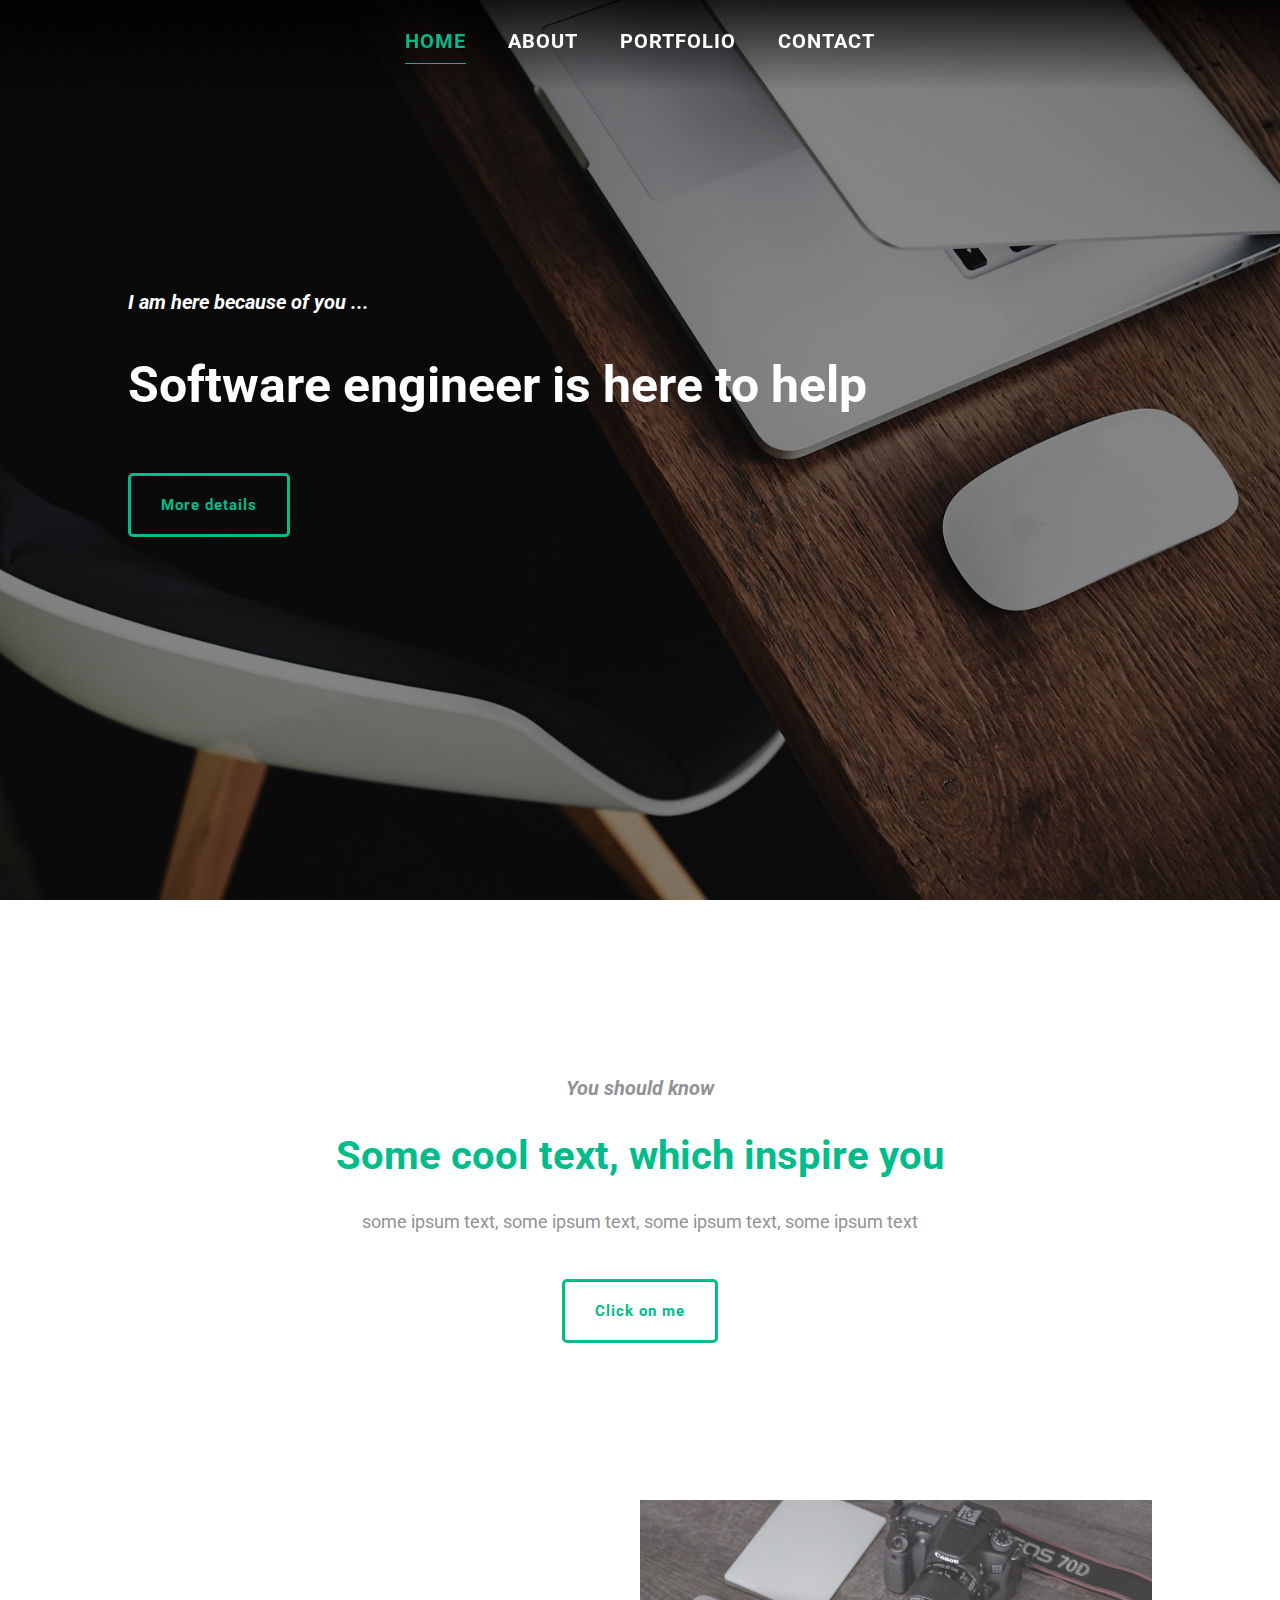
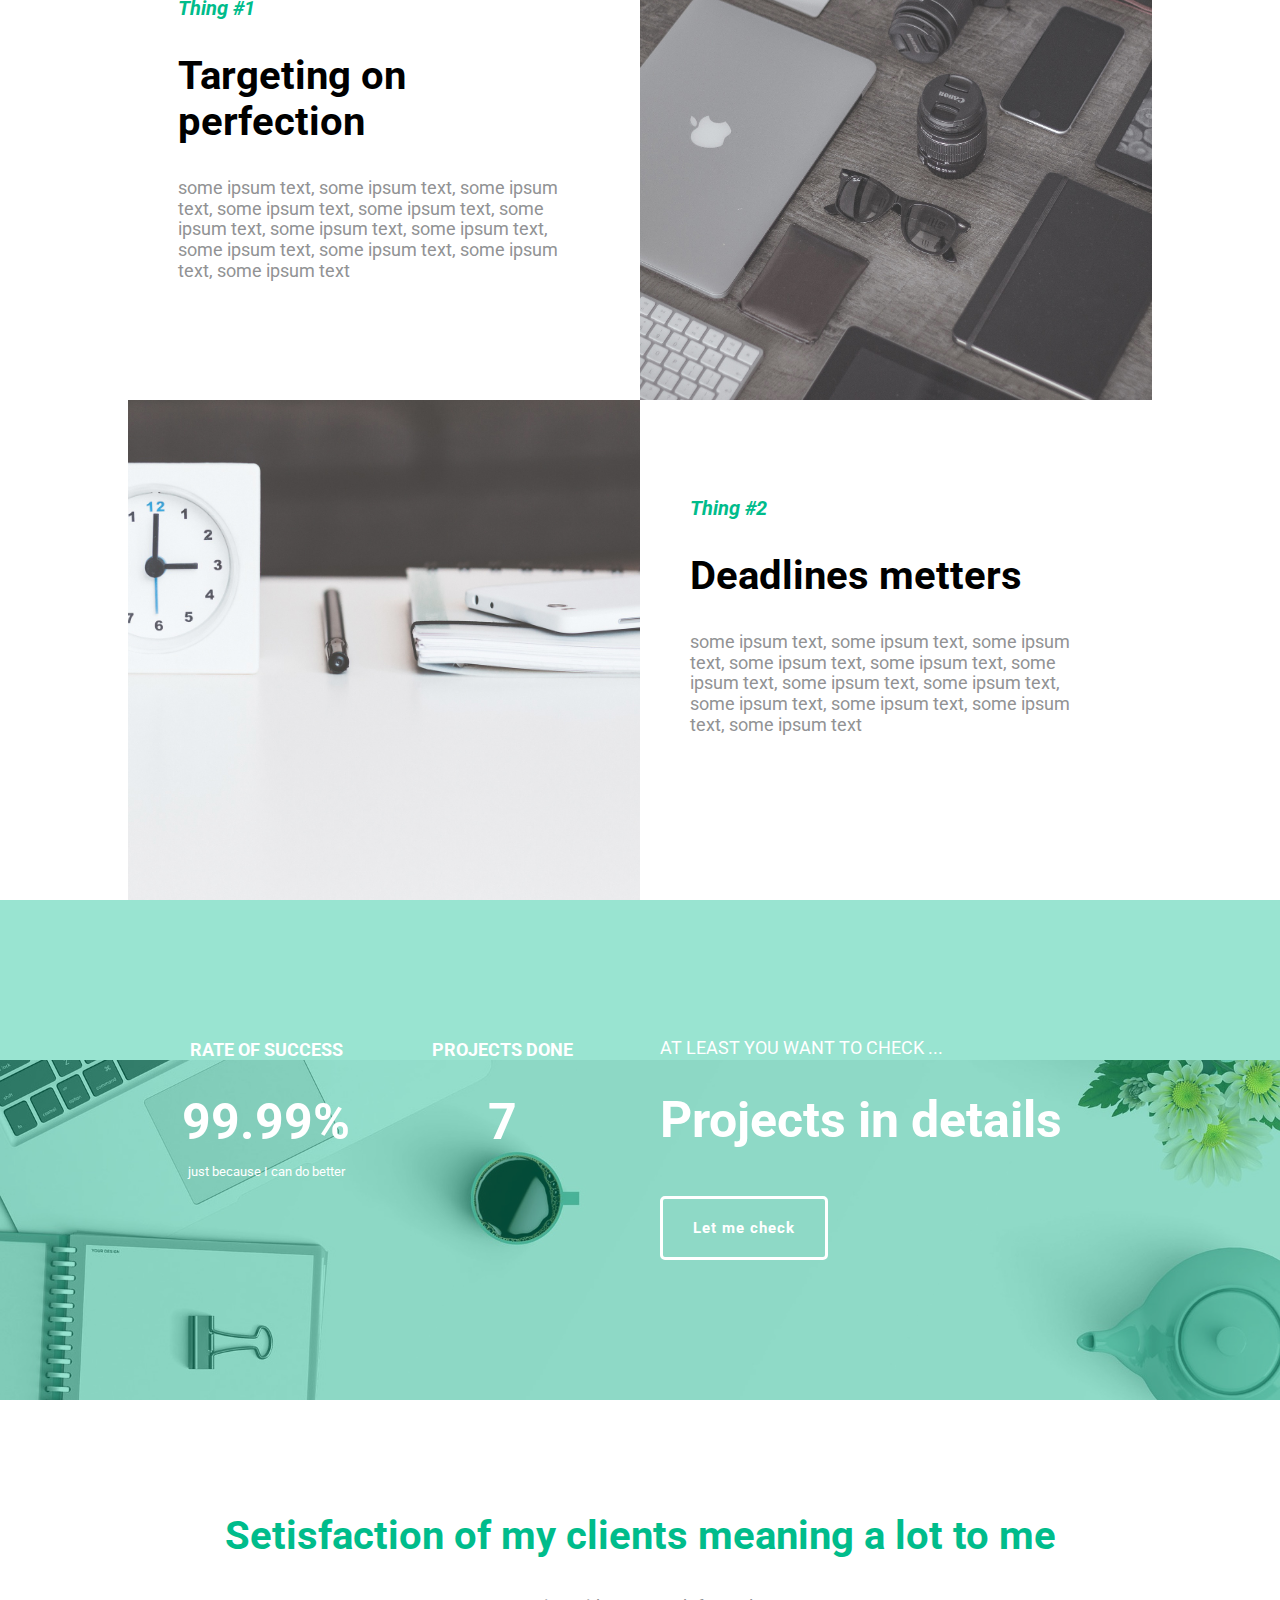
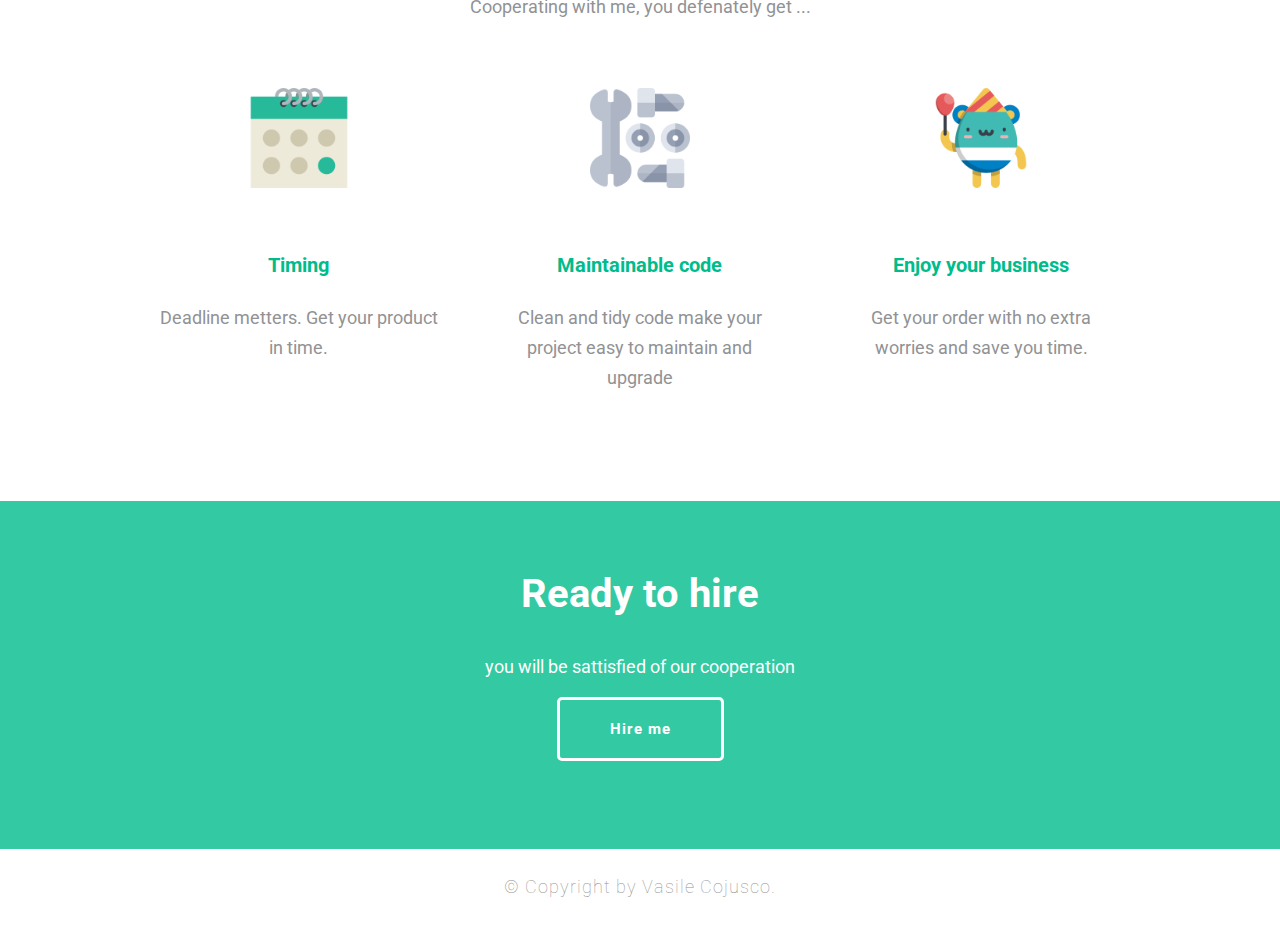
==== commit 396d697c: "v.0.63" ====
--- a/index.html
+++ b/index.html
@@ -183,7 +183,7 @@
 		});
 		function parallax(){
 		  var scrolled = $(window).scrollTop();
-		  $('.header_background').css('top',-(scrolled*0.3)+'px');
+		  $('.header_background').css('top',-(scrolled*0.15)+'px');
 		  $('.statistics_background').css('top',-(scrolled*0.1)+'px');
 		}
 	</script>
--- a/css/index.css
+++ b/css/index.css
@@ -156,11 +156,11 @@
 	height: 100vh;
 }
 .header_background {
-	position: fixed;
+	position: absolute;
 	z-index: -10;
 	top: 0;
 	width: 100vw;
-	height: 110vh;
+	height: 120vh;
 	background: url(../img/laptop-2588074_1920.jpg) no-repeat center center;
 	background-size: cover;
 }
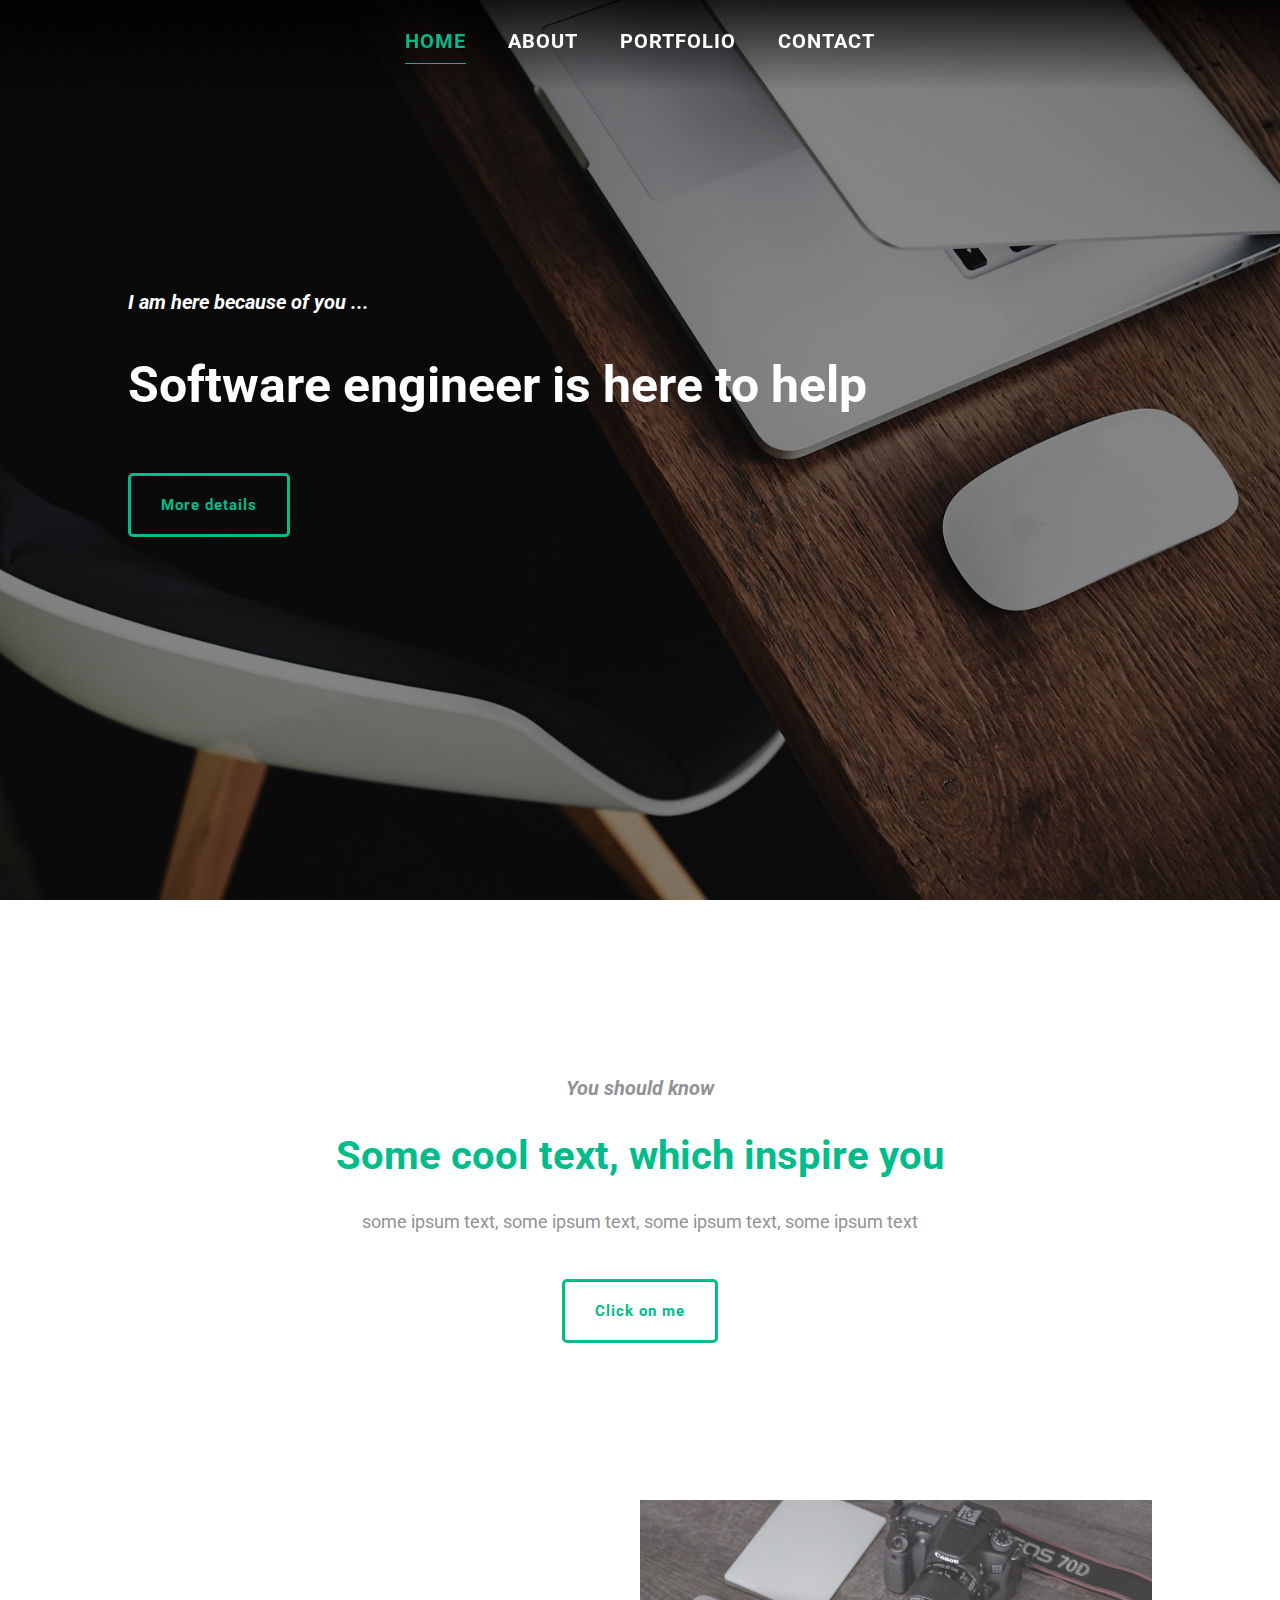
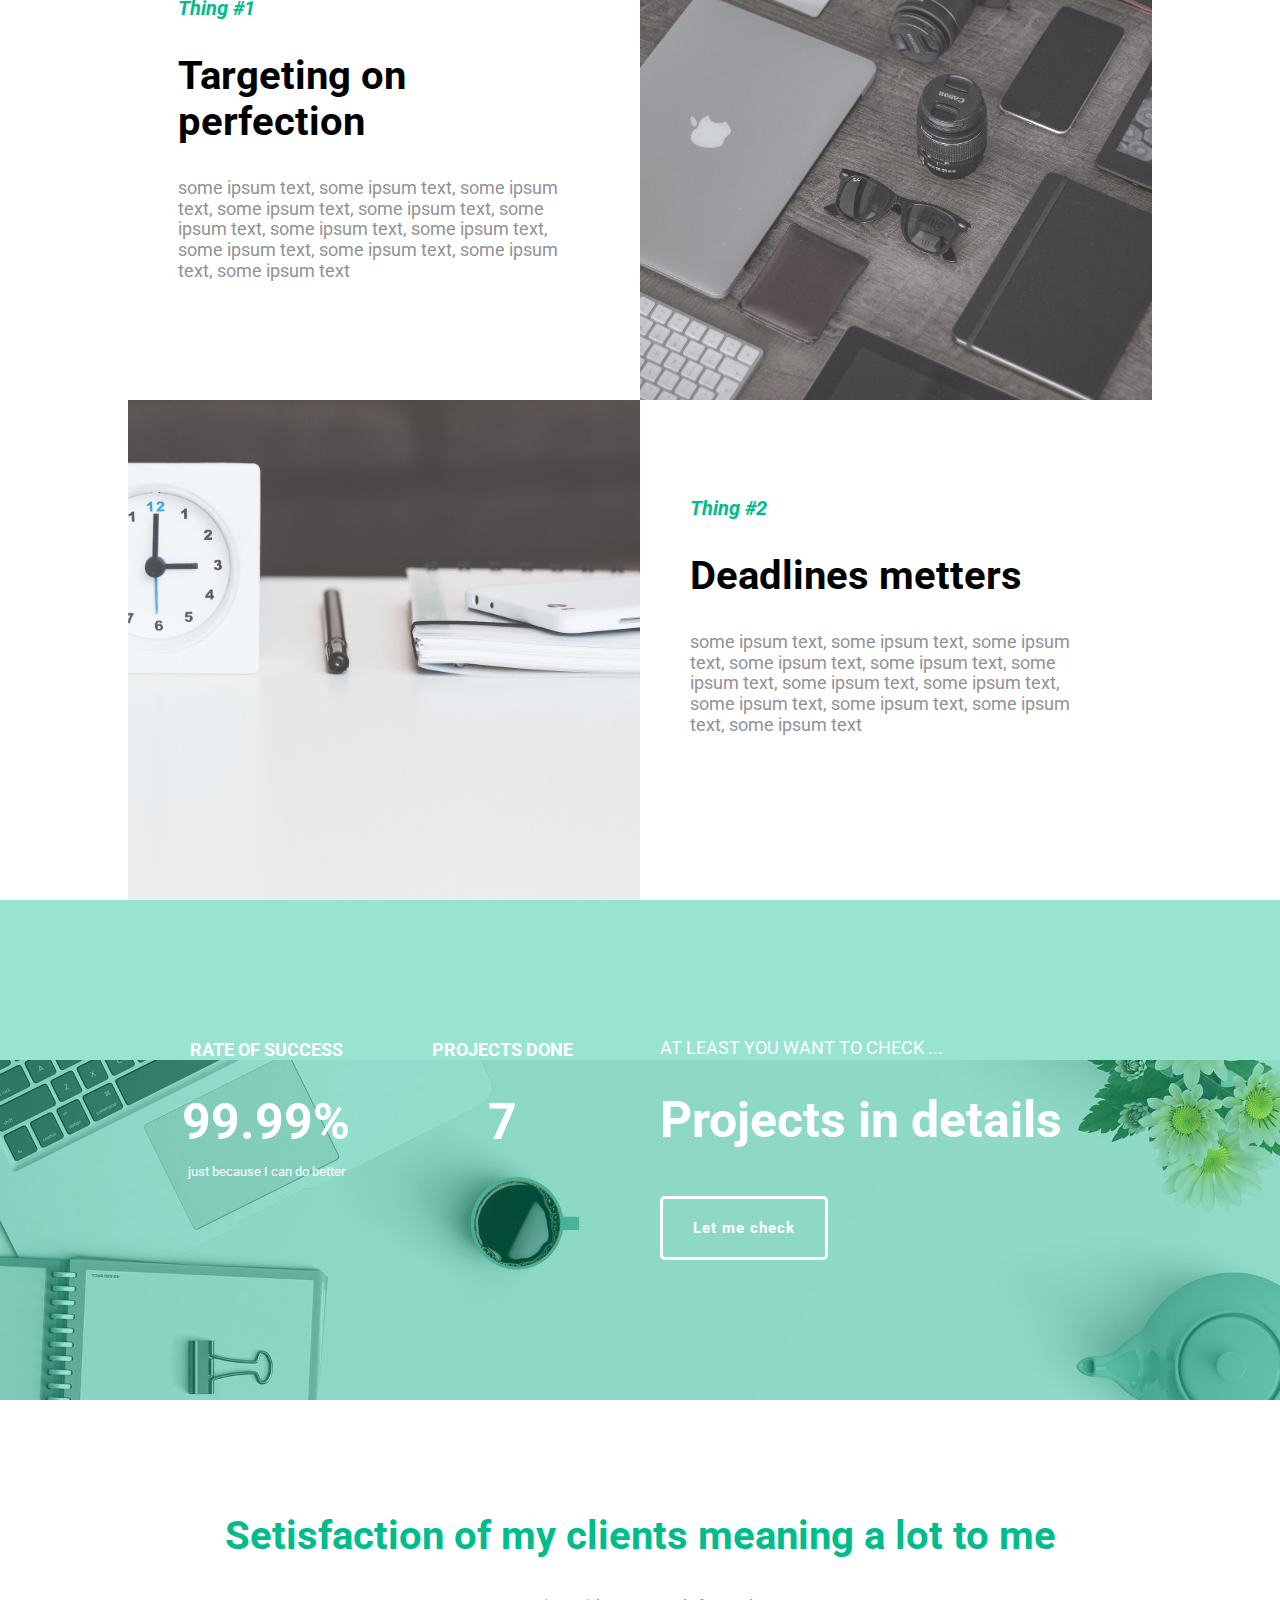
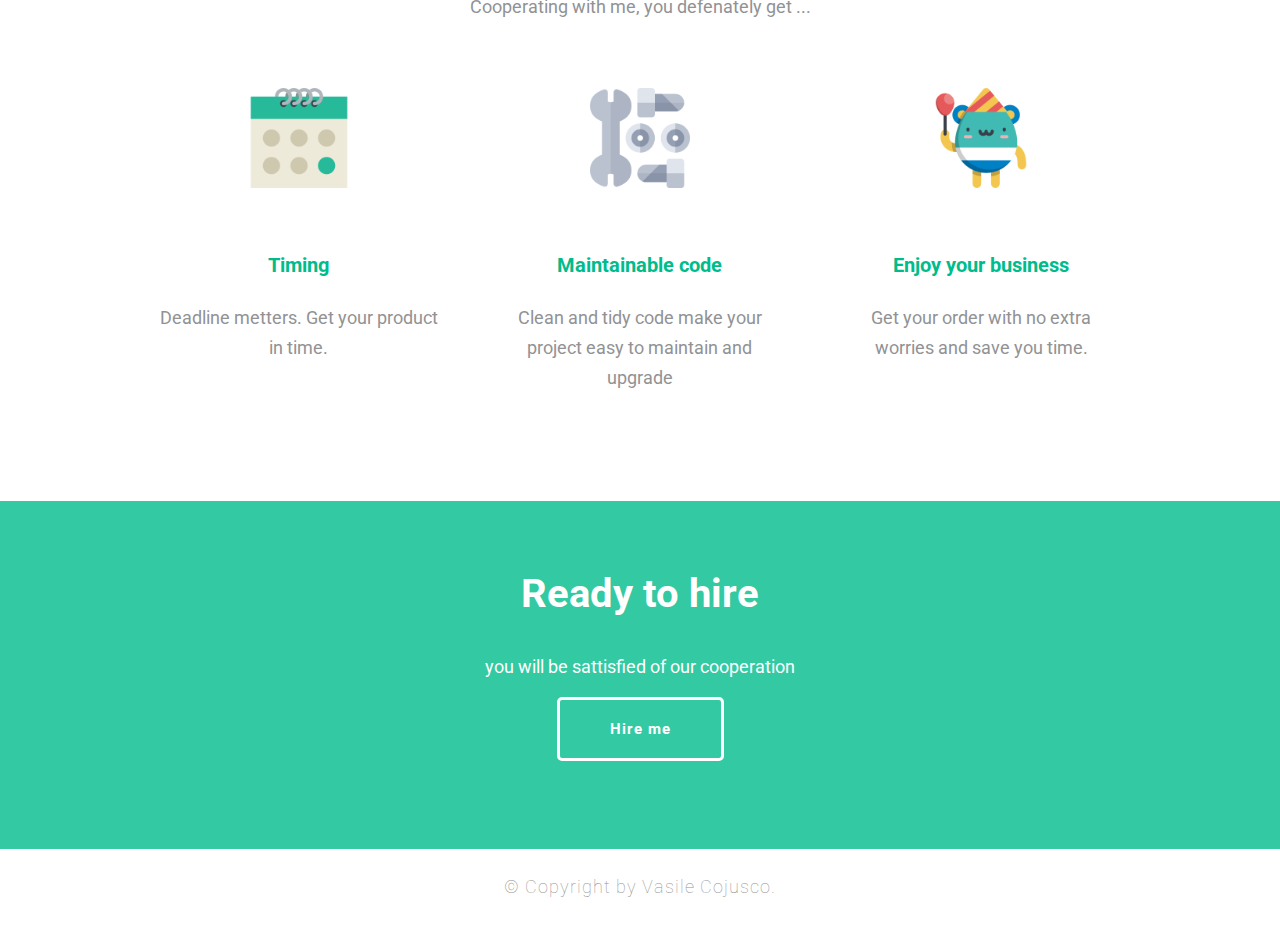
==== commit 9cb404db: "v.0.66" ====
--- a/index.html
+++ b/index.html
@@ -15,7 +15,7 @@
 				<a href="index.html"><img src="img/logo.png"></a>
 				<a href="index.html">Vasile Cojusco</a>
 			</div> -->
-			<div class="toggle"><a class="toggle_ancher" onclick="toggle_menu()"><i class="fa fa-bars fa-3x" aria-hidden="true"></i></a></div>
+			<div class="toggle"><a class="toggle_ancher" onclick="toggle_menu(event)"><i class="fa fa-bars fa-3x" aria-hidden="true"></i></a></div>
 			<ul id="menu">
 				<li><a href="#">Home</a></li>
 				<li><a href="about.html">About</a></li>
@@ -151,21 +151,23 @@
 	
 	<script src="./js/jquery-3.2.1.min.js" charset="utf-8"></script>
 	<script type="text/javascript" defer>
-		function toggle_menu() {
+		var hide = function(event) {
+				document.getElementById("menu").style.top = "-455px";
+				document.getElementsByClassName("toggle_ancher")[0].style.color = "#fff"; 
+		};
+	    function toggle_menu(event) {
+			event.stopPropagation();
 			if(document.getElementById("menu").style.top == "0px") {
 				document.getElementById("menu").style.top = "-455px";
 				document.getElementsByClassName("toggle_ancher")[0].style.color = "#fff";
 			} 
 			else {
+				document.addEventListener('touchend', hide, false);
+				document.addEventListener('click', hide, false);
 				document.getElementById("menu").style.top = "0";
 				document.getElementsByClassName("toggle_ancher")[0].style.color = "#919294";
 			}
-		}
-		document.addEventListener('touchend', function(event) {
-			document.getElementById("menu").style.top = "-455px";
-			document.getElementsByClassName("toggle_ancher")[0].style.color = "#fff";
-			
-		}, false);
+	    }
 		$('#smooth_scroll[href^="#"]').on('click',function (e) {
 		    e.preventDefault();
     	
--- a/css/index.css
+++ b/css/index.css
@@ -288,7 +288,7 @@
 	z-index: -5;
 	margin-top: 160px;
 	width: 100vw;
-	height: 130%;
+	height: 140%;
 	background: url('../img/desktop-2325627_1920.jpg') no-repeat center center;
 	background-size: cover;
 }
